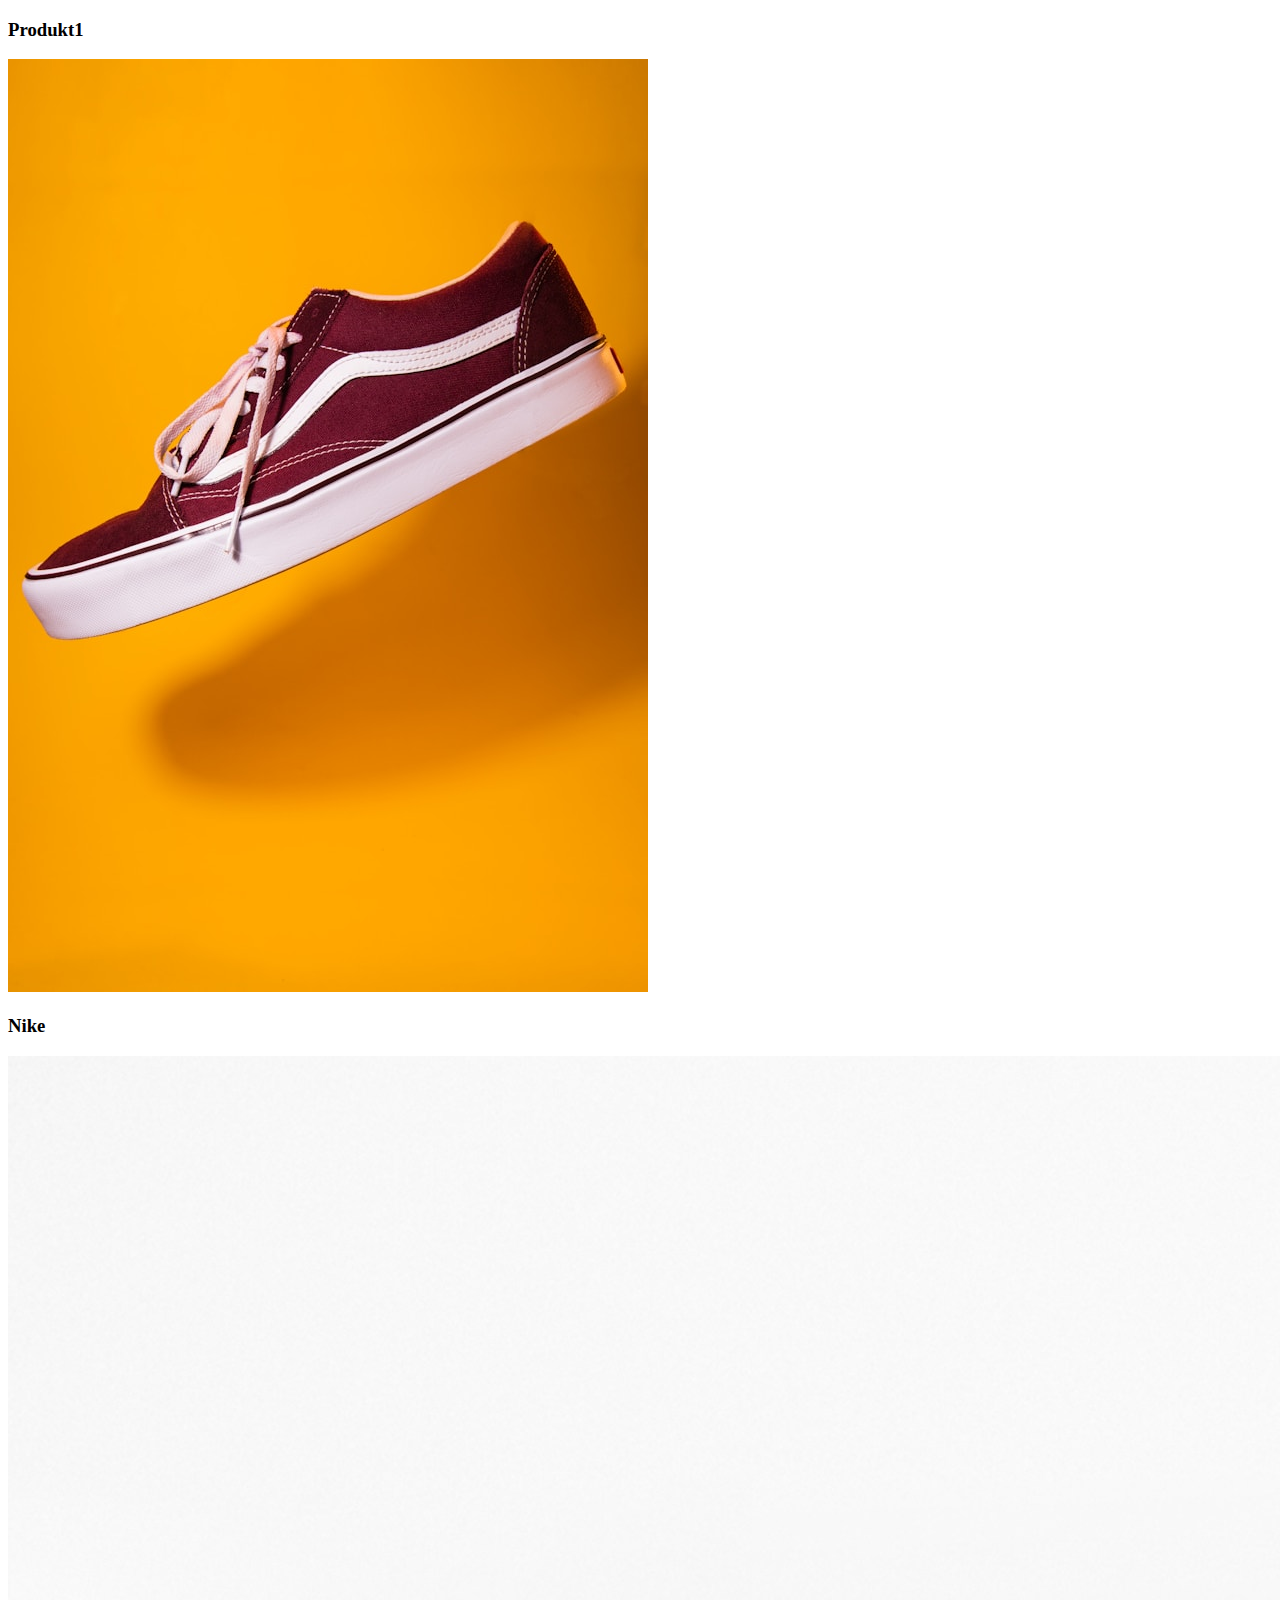
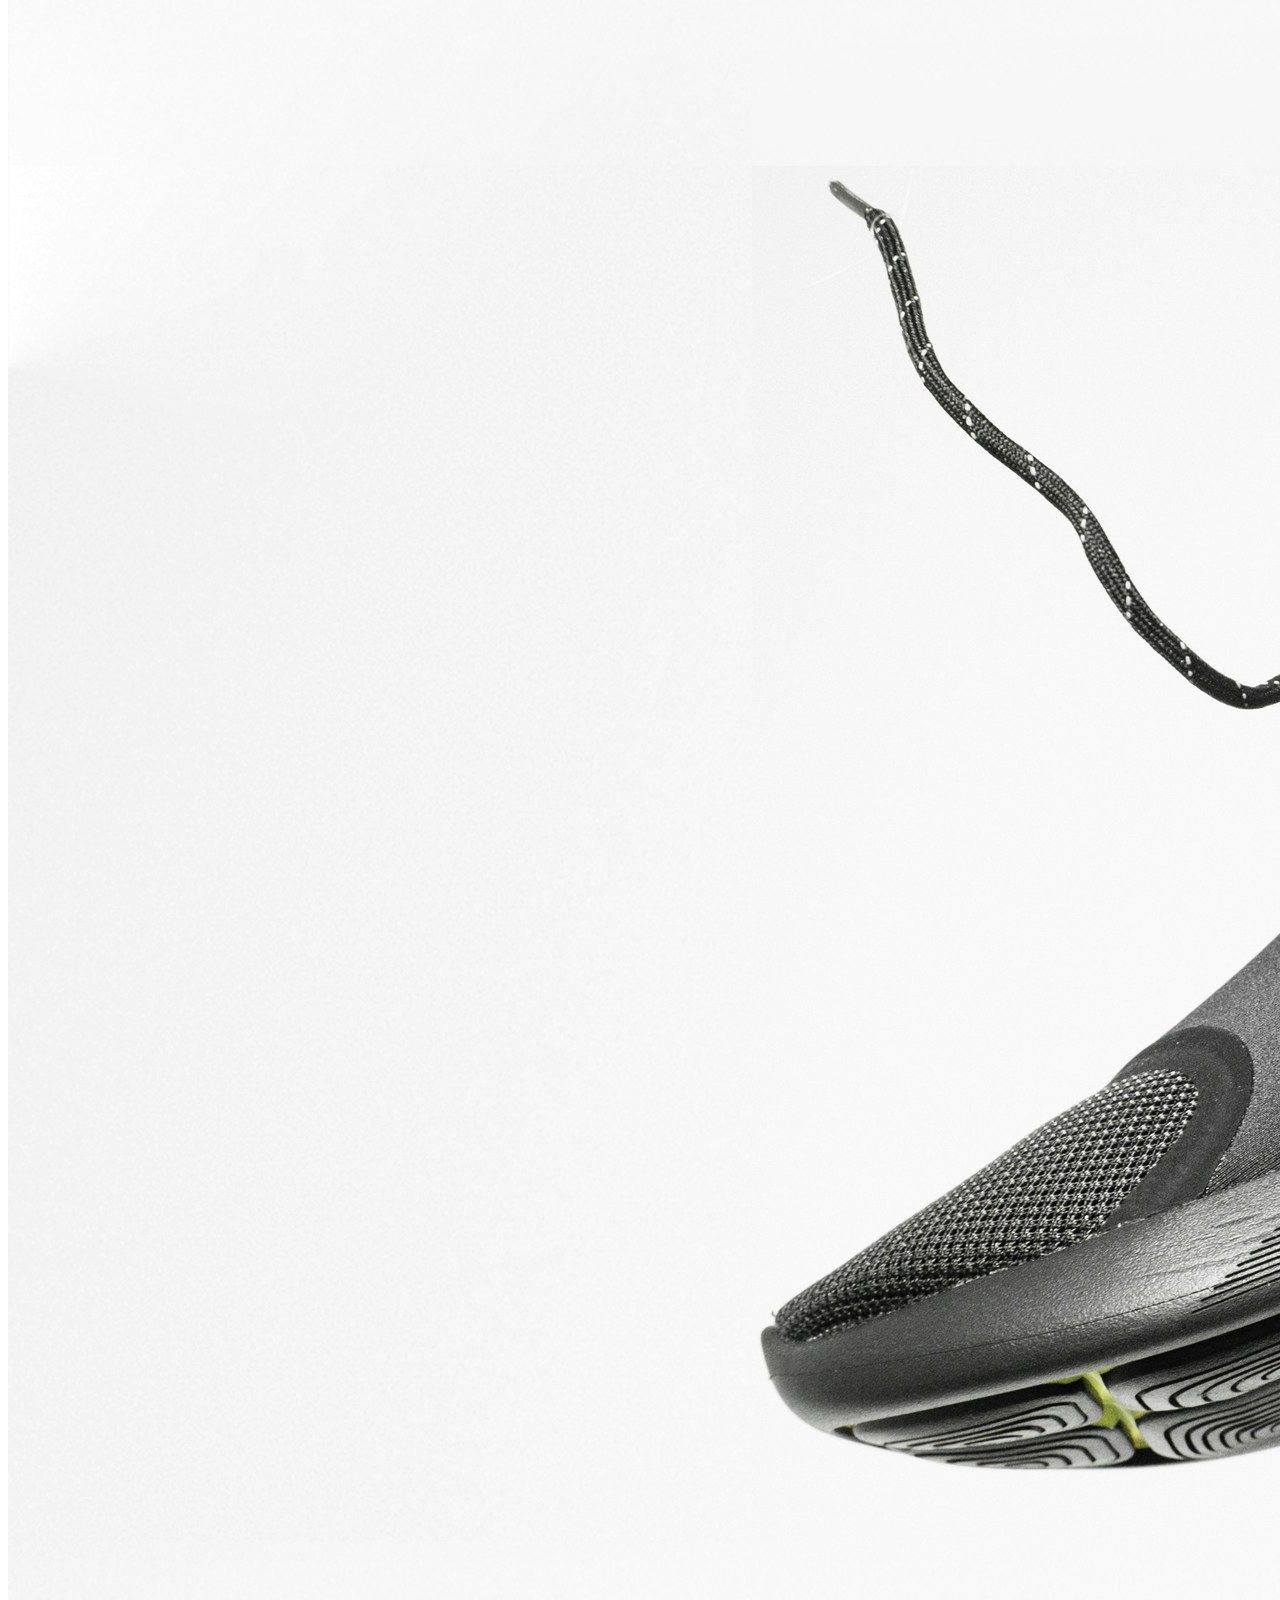
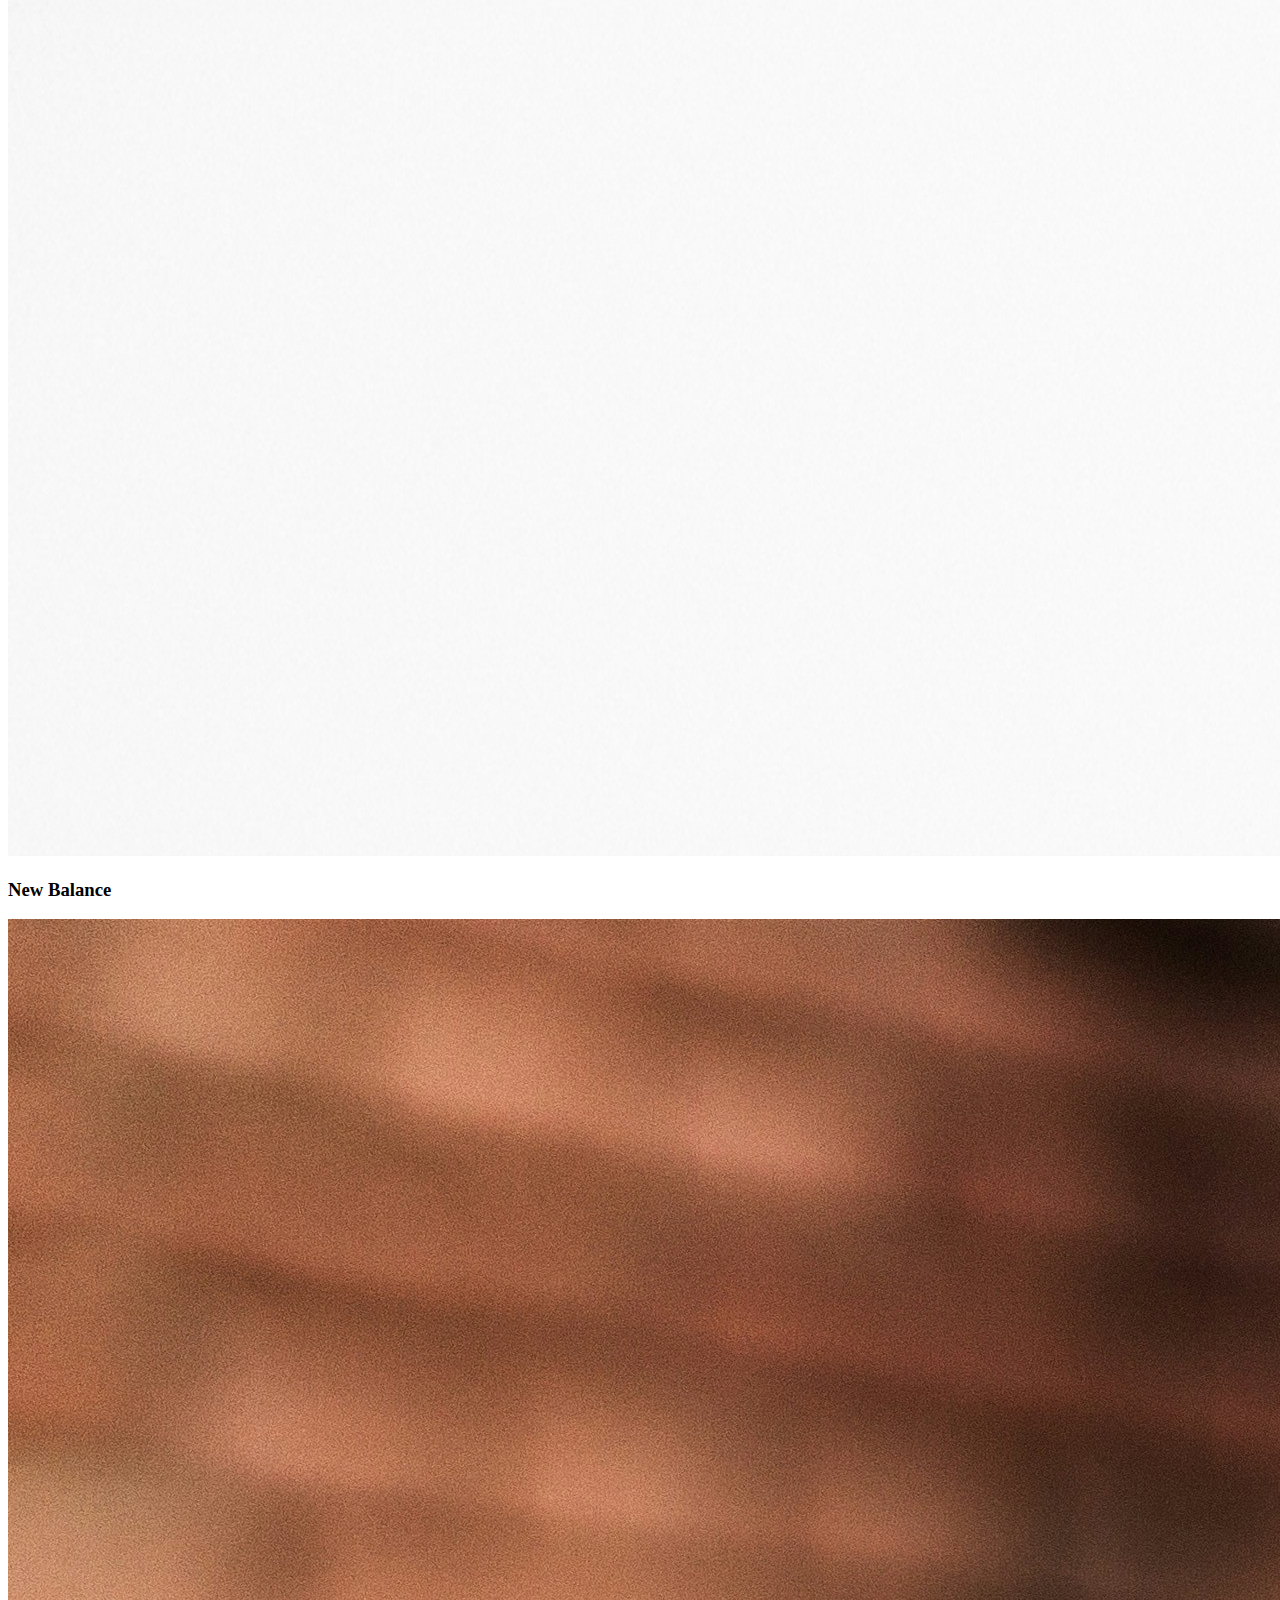
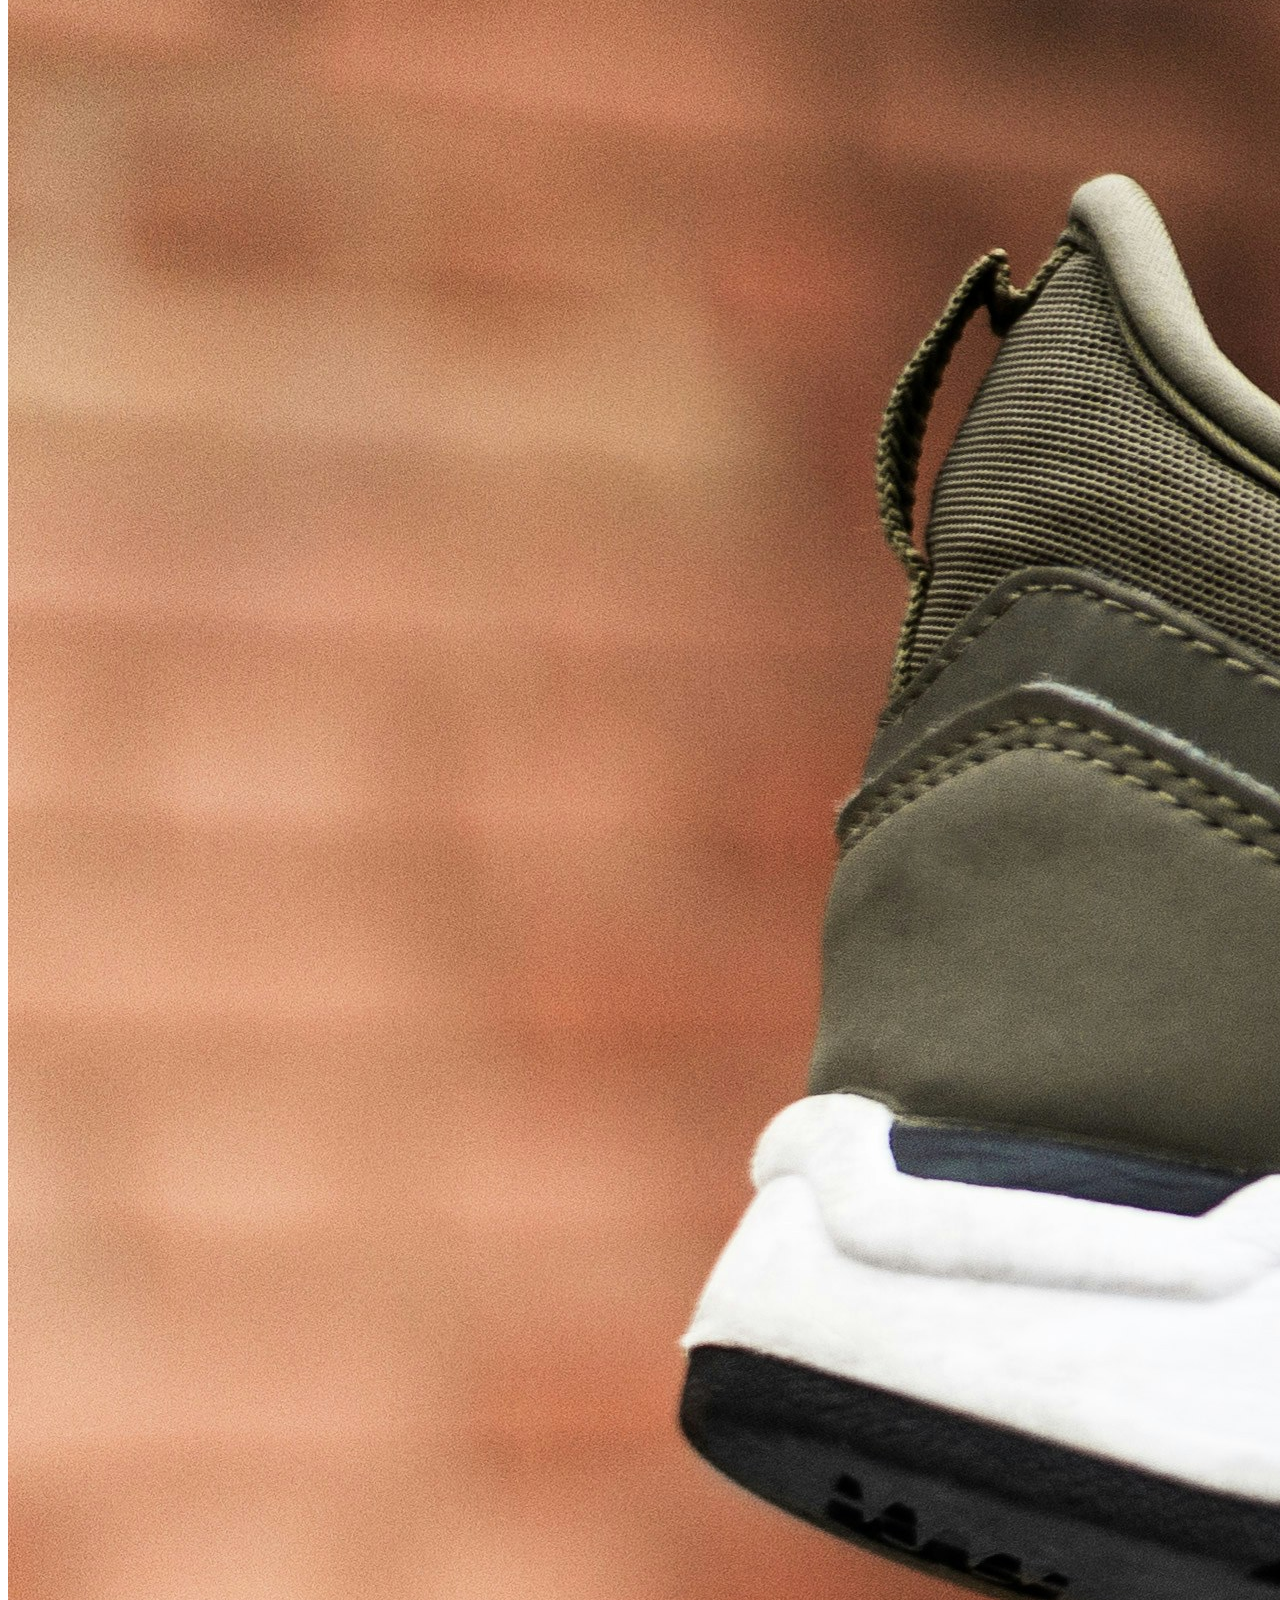
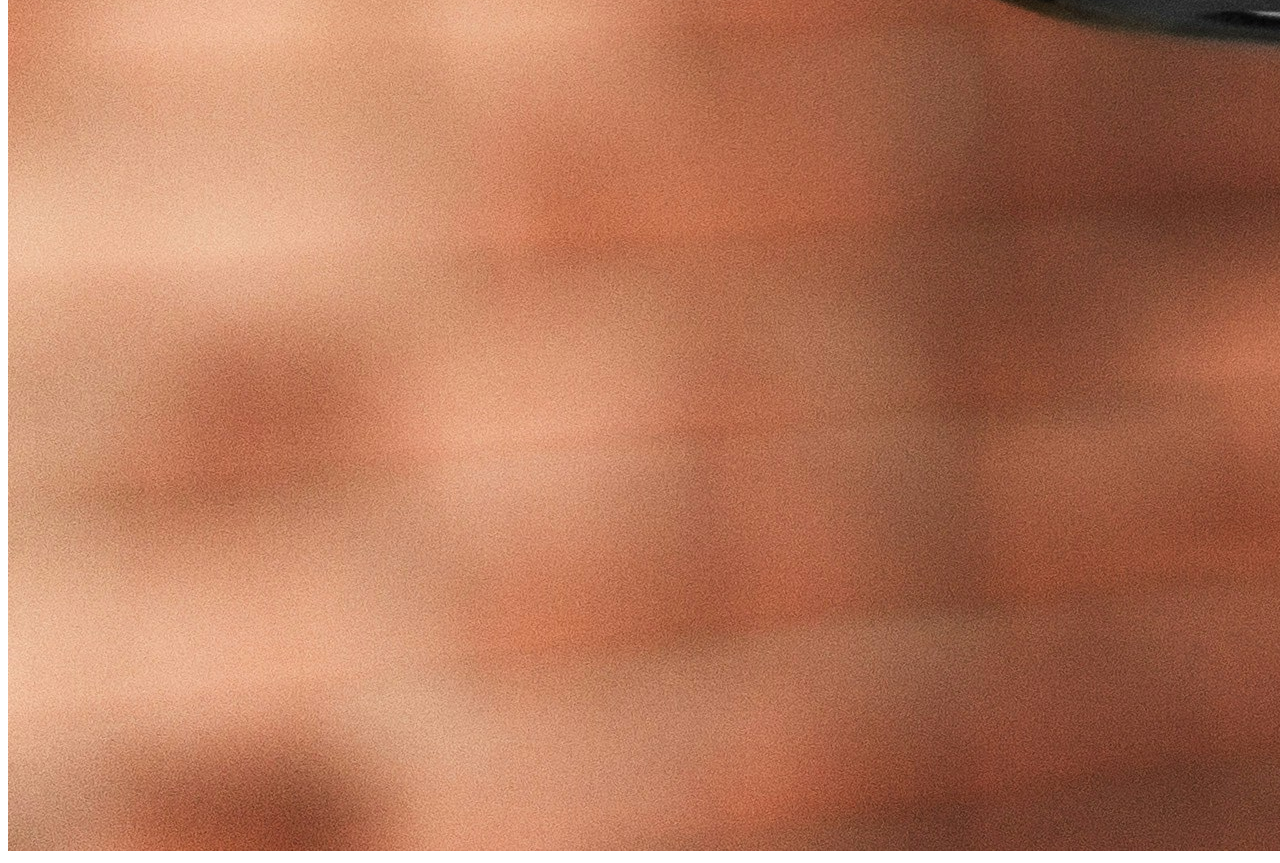
==== index.html @ 0ad84987 "Created project" ====
<!DOCTYPE html>
<html lang="en">
<head>
    <meta charset="UTF-8">
    <meta name="viewport" content="width=device-width, initial-scale=1.0">
    <title>Template</title>
   <link rel="stylesheet" href="css/style.css">
</head>
<body>
    <header>
        <nav>

        </nav>
    </header>

    <main>
        <section aria-details="product carusel">
            <div class="product-container">
            <h3>Produkt1</h3>
            <img src="images/paul-gaudriault-a-QH9MAAVNI-unsplash.jpg" alt="generic sneaker on yellow background"> <!-- Photo by <a href="https://unsplash.com/@pl_gt?utm_content=creditCopyText&utm_medium=referral&utm_source=unsplash">Paul Gaudriault</a> on <a href="https://unsplash.com/photos/unpaired-maroon-plimsoll-on-top-of-yellow-textile-a-QH9MAAVNI?utm_content=creditCopyText&utm_medium=referral&utm_source=unsplash">Unsplash</a>
            -->
            </div>

            <div class="product-container">
                <h3>Nike</h3>
            <img src="images/imani-bahati-LxVxPA1LOVM-unsplash.jpg" alt="Nike shoe suspended in air">   <!-- Photo by <a href="https://unsplash.com/@imani_bht?utm_content=creditCopyText&utm_medium=referral&utm_source=unsplash">Imani Bahati</a> on <a href="https://unsplash.com/photos/unpaired-gray-nike-running-shoe-LxVxPA1LOVM?utm_content=creditCopyText&utm_medium=referral&utm_source=unsplash">Unsplash</a>
            -->
        </div>
        <div>
            <h3>New Balance</h3>
            <img src="images/felipepelaquim-6zO5VKogoZE-unsplash.jpg" alt="new Balance">
            <!-- Photo by <a href="https://unsplash.com/@felipepelaquim?utm_content=creditCopyText&utm_medium=referral&utm_source=unsplash">@felipepelaquim</a> on <a href="https://unsplash.com/photos/black-and-white-new-balance-low-top-sneaker-6zO5VKogoZE?utm_content=creditCopyText&utm_medium=referral&utm_source=unsplash">Unsplash</a>
            -->
        </div>
          
        </section>
    </main>
</body>
</html>
---- css/style.css ----
.product-container{

}

.button{

}

.button--buy{

}

.button--more{
    
}
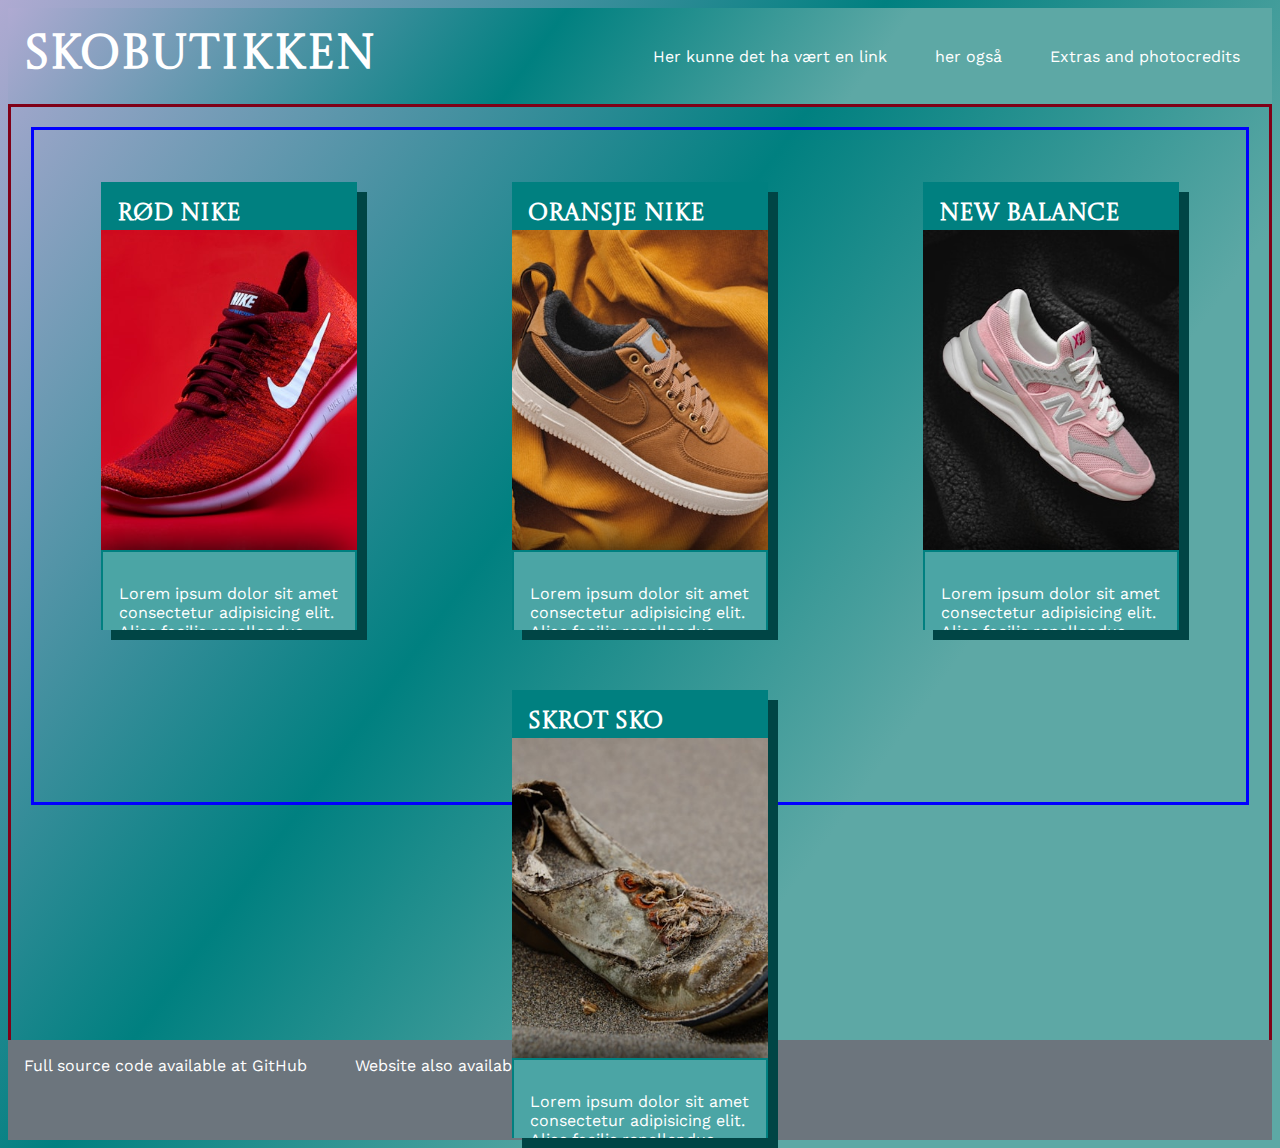
==== commit 76e45307: "Første utkast av produktboks med litt ekstra" ====
--- a/index.html
+++ b/index.html
@@ -1,39 +1,164 @@
 <!DOCTYPE html>
 <html lang="en">
-<head>
-    <meta charset="UTF-8">
-    <meta name="viewport" content="width=device-width, initial-scale=1.0">
+  <head>
+    <meta charset="UTF-8" />
+    <meta name="viewport" content="width=device-width, initial-scale=1.0" />
     <title>Template</title>
-   <link rel="stylesheet" href="css/style.css">
-</head>
-<body>
+    <link rel="stylesheet" href="css/style.css" />
+
+    <link rel="preconnect" href="https://fonts.googleapis.com">
+    <link rel="preconnect" href="https://fonts.gstatic.com" crossorigin>
+    <link href="https://fonts.googleapis.com/css2?family=Honk&display=swap" rel="stylesheet">
+
+    <link rel="preconnect" href="https://fonts.googleapis.com">
+    <link rel="preconnect" href="https://fonts.gstatic.com" crossorigin>
+    <link href="https://fonts.googleapis.com/css2?family=Archivo+Black&family=Castoro+Titling&family=New+Amsterdam&display=swap" rel="stylesheet">
+
+    <link rel="preconnect" href="https://fonts.googleapis.com">
+    <link rel="preconnect" href="https://fonts.gstatic.com" crossorigin>
+    <link href="https://fonts.googleapis.com/css2?family=Work+Sans:ital,wght@0,100..900;1,100..900&display=swap" rel="stylesheet">
+
+  </head>
+  <body>
     <header>
-        <nav>
-
-        </nav>
+        <h1><a href="index.html">Skobutikken</a></h1>
+     <nav>
+        <ul id="nav-list">
+          <li><a href="">Her kunne det ha vært en link</a></li>
+          <li><a href="">her også</a> </li>
+          <li><a href="html/extra.html">Extras and photocredits</a></li>
+        </ul>
+        
+      </nav>
     </header>
 
+
+
+    
     <main>
-        <section aria-details="product carusel">
-            <div class="product-container">
-            <h3>Produkt1</h3>
-            <img src="images/paul-gaudriault-a-QH9MAAVNI-unsplash.jpg" alt="generic sneaker on yellow background"> <!-- Photo by <a href="https://unsplash.com/@pl_gt?utm_content=creditCopyText&utm_medium=referral&utm_source=unsplash">Paul Gaudriault</a> on <a href="https://unsplash.com/photos/unpaired-maroon-plimsoll-on-top-of-yellow-textile-a-QH9MAAVNI?utm_content=creditCopyText&utm_medium=referral&utm_source=unsplash">Unsplash</a>
-            -->
+        
+      <section class="product-container" aria-details="product grid">
+        <div class="product">
+            <div class="product-title-bg">
+                <h3>Rød Nike</h3>
             </div>
+          <div class="img-container">
+            <img
+              src="images\domino-studio-164_6wVEHfI-unsplash.jpg"
+              alt="generic sneaker on yellow background"
+            />
+        
+          </div>
 
-            <div class="product-container">
-                <h3>Nike</h3>
-            <img src="images/imani-bahati-LxVxPA1LOVM-unsplash.jpg" alt="Nike shoe suspended in air">   <!-- Photo by <a href="https://unsplash.com/@imani_bht?utm_content=creditCopyText&utm_medium=referral&utm_source=unsplash">Imani Bahati</a> on <a href="https://unsplash.com/photos/unpaired-gray-nike-running-shoe-LxVxPA1LOVM?utm_content=creditCopyText&utm_medium=referral&utm_source=unsplash">Unsplash</a>
-            -->
+          <article>
+            <p>
+              Lorem ipsum dolor sit amet consectetur adipisicing elit. Alias
+              facilis repellendus officia aperiam esse nesciunt, libero aliquam
+              blanditiis reiciendis neque sed numquam, dolore eveniet explicabo,
+              sequi dicta totam modi corrupti.
+            </p>
+            <button class="button button--buy"> <a href="html/basket.html">Purchase</a> </button>
+            <button class="button button--action"> <a href="html/more.html">More</a></button>
+          </article>
         </div>
-        <div>
-            <h3>New Balance</h3>
-            <img src="images/felipepelaquim-6zO5VKogoZE-unsplash.jpg" alt="new Balance">
-            <!-- Photo by <a href="https://unsplash.com/@felipepelaquim?utm_content=creditCopyText&utm_medium=referral&utm_source=unsplash">@felipepelaquim</a> on <a href="https://unsplash.com/photos/black-and-white-new-balance-low-top-sneaker-6zO5VKogoZE?utm_content=creditCopyText&utm_medium=referral&utm_source=unsplash">Unsplash</a>
-            -->
+
+        <div class="product">
+
+            <div class="product-title-bg">
+          <h3>Oransje Nike</h3>
         </div>
+          <div class="img-container">
+            <img
+              src="images\maksim-larin-NOpsC3nWTzY-unsplash.jpg"
+              alt="Nike shoe suspended in air"
+            />
+           <!-- 
           
-        </section>
+             -->
+          </div>
+          <article>
+            <p>
+              Lorem ipsum dolor sit amet consectetur adipisicing elit. Alias
+              facilis repellendus officia aperiam esse nesciunt, libero aliquam
+              blanditiis reiciendis neque sed numquam, dolore eveniet explicabo,
+              sequi dicta totam modi corrupti.
+            </p>
+            <button class="button button--buy"> <a href="html/basket.html">Purchase</a> </button>
+            <button class="button button--action"> <a href="html/more.html">More</a></button>
+          </article>
+        </div>
+
+        <div class="product">
+            <div class="product-title-bg">
+
+          <h3>New Balance</h3>
+        </div>
+          <div class="img-container">
+            <img
+              src="images\maksim-larin-ezdrvzA1hZw-unsplash.jpg"
+              alt="new Balance"
+            />
+            <!-- 
+           
+               -->
+          </div>
+          <article>
+            <p>
+              Lorem ipsum dolor sit amet consectetur adipisicing elit. Alias
+              facilis repellendus officia aperiam esse nesciunt, libero aliquam
+              blanditiis reiciendis neque sed numquam, dolore eveniet explicabo,
+              sequi dicta totam modi corrupti.
+            </p>
+            <button class="button button--buy"> <a href="html/basket.html">Purchase</a> </button>
+            <button class="button button--action"> <a href="html/more.html">More</a></button>
+          </article>
+        </div>
+
+        <div class="product">
+            <div class="product-title-bg">
+
+          <h3>Skrot sko</h3>
+        </div>
+          <div class="img-container">
+            <img
+              src="images\christian-rosswag-P_6UKCsYLNs-unsplash.jpg"
+              alt="shoe in the sand "
+            />
+            <!-- 
+           
+               -->
+          </div>
+          <article>
+            <p>
+              Lorem ipsum dolor sit amet consectetur adipisicing elit. Alias
+              facilis repellendus officia aperiam esse nesciunt, libero aliquam
+              blanditiis reiciendis neque sed numquam, dolore eveniet explicabo,
+              sequi dicta totam modi corrupti.
+            </p>
+            <button class="button button--buy"> <a href="html/basket.html">Purchase</a> </button>
+            <button class="button button--action"> <a href="html/more.html">More</a></button>
+          </article>
+        </div>
+      </section>
+
+
+      <div id="footerspace"></div>
+
     </main>
-</body>
-</html>+
+    
+    <footer>
+
+
+      <ul>
+        <li>
+            Full source code available at
+            <a href="https://github.com/mubb3/produktboks">GitHub</a>
+        </li>
+        <li>
+            Website also available online at <a href="">github.io.pages</a>
+        </li>
+    </ul>
+    </footer>
+  </body>
+</html>
--- a/css/style.css
+++ b/css/style.css
@@ -1,15 +1,532 @@
+body{
+
+  
+    /* display: flex;
+    flex-direction: column; */
+   /*  min-height: 100vh; */
+    background: rgb(93,168,165);
+    background: linear-gradient(306deg, rgba(93,168,165,1) 32%, rgba(0,128,128,1) 58%, rgba(175,170,210,1) 100%);
+
+}
+main{
+/*    position: relative;
+   bottom: 0; */
+   padding: 20px;
+   /*  height: 100vh; */
+    /* flex-grow: 1; */
+ /*    border: red 3px solid; */
+ min-height: 110vh;
+ margin-bottom: -100px;
+
+}
+
+header{
+
+    background: rgb(93,168,165);
+    background: linear-gradient(306deg, rgba(93,168,165,1) 32%, rgba(0,128,128,1) 58%, rgba(175,170,210,1) 100%);
+
+color: aliceblue;
+display: flex;
+justify-content: space-between;
+align-items: center;
+padding: 1rem;
+position: relative;
+
+}
+
+
+h1{
+    font-family: Castoro Titling;
+    font-size: 3rem;
+    margin: 0;
+    transition: 0.4s;
+}
+
+h1:hover{
+    font-size: 3.2rem;
+    transition: 0.2s;
+}
+
+ul {
+    list-style-type: none;
+    padding: 0; 
+    margin: 0; 
+    display: flex; 
+    gap: 1rem; 
+}
+
+li{
+  margin: 1rem;
+  font-size: 1rem;
+  font-family: work sans, sans-serif;
+  transition: 0.4s;
+}
+
+
+
 .product-container{
-
-}
+    display: flex;
+    flex-direction: row ;
+    flex-wrap: wrap;
+    flex: 1;
+    justify-content: space-around;
+    gap: 20px;
+    transition: 0.5s;
+    height: 40rem;
+/*     background-color: #c3ffe3;
+    border-radius: 15px; */
+   
+    padding-bottom: 2rem;
+
+    border: blue  3px solid;
+    margin-bottom: 40px;
+    
+    
+}
+
+.product{
+    
+    position: relative;
+    top: 2rem;
+    background-color: #fafcfc;
+    /* border: 2px green solid; */
+    width: 16rem;
+    height: 70%;
+    
+    margin: 20px;
+
+    overflow: hidden;
+
+    box-shadow: 10px 10px rgb( 0, 69, 69);  
+    transition: 0.5s;  
+}
+
+
+
+.product-title-bg{
+    background-color: #008080;
+    z-index: 3;
+
+    width: 100%;
+    height: 3rem;
+
+
+}
+
+
+h3{
+    position: relative;
+    top: 1rem;
+    font-family: Castoro Titling;
+    font-size: 1.5rem;
+    padding-left: 1rem;
+    display: inline;
+    z-index: 1;
+    color: white;
+
+    
+}
+
+a:link {
+    color: white;
+    text-decoration: none;
+    }
+a:visited {
+    color: white;
+    text-decoration: none;
+}
+
+a:active {
+    text-decoration: underline;
+}
+li:hover {
+text-decoration: underline;
+font-size: 1.5rem;
+transition: 0.2s;
+}
+          
 
 .button{
 
-}
+ margin-left: 1rem;
+ margin-bottom: 1rem;
+/*  border: 2px solid black ; */
+ border-radius: 0.3rem;
+ user-select: none;
+
+ position: relative;
+ /* bottom: 2rem; */
+ padding: 10px;
+ margin-top: 10px;
+ transform: translateY(-50%);
+ font-size: medium;
+
+ cursor: pointer;
+
+}
+
+.img-container{
+    position: relative;
+    top: 0%;
+
+    width: 100%;
+    height: 20rem;
+   /*  border: red 2px solid; */
+    
+    overflow: hidden;
+    transition: 0.5s;
+}
+
+/* .img-container > div {
+    aspect-ratio: 3 / 2;
+  } */
+  
+
+img{
+
+    height: 100%;
+   transform: translateX(-20%);
+    transition: 0.5s;
+}
+
+
+
+article{
+  
+   padding: 1rem;
+    font-family: sans-serif;
+    box-shadow: -10px -1px 40px #000000;
+
+    bottom: 0rem;
+    border: rgb(0, 128, 128) 2px solid;
+    background-color: rgba(0, 128, 128, 0.70);
+    color: white;
+    transition: 0.5s;  
+
+    z-index: 1;
+    position: relative;
+    
+}
+
+/* .txt-wrap{
+    border: red 2px solid;
+    background-color: rgba(0, 128, 128, 0.34);
+    transition: 0.5s;  
+} */
+
+p{
+
+    font-family: work sans;
+
+}
+
+
+
+
+
+button{
+    font-family: work sans;
+}
+
+/* Buttons */
 
 .button--buy{
-
-}
-
-.button--more{
-    
-}+    background-color: #28a745;
+    color: white;
+    border: 2px solid #218838;
+    
+}
+
+.button--buy:hover{
+    background-color: #218838;
+    border: 2px solid #1e7e34;
+    }
+.button--buy:active{
+    background-color: #1e7e34;
+    border: 2px solid #155724;
+}
+
+
+.button--action{
+    background-color: #6c757d;
+    color:white;
+    border: 2px solid #5a6268;
+   
+}
+
+.button--action:hover{
+    background-color:#5a6268;
+    border: 2px solid #545b62;
+}
+.button--action:active{
+    background-color: #545b62;
+    border: 2px solid #343a40;
+}
+/* 
+.product:hover button p{
+    visibility: visible;
+    transition: 0.5s;
+} */
+
+
+
+#footerspace{
+    height: 100px;
+}
+   
+footer {
+    
+    width: 100%;
+    background-color: #6c757d;
+    color: white;
+
+    text-align: center;
+    flex-shrink: 0; 
+   
+   height: 100px;
+   
+}
+
+
+
+
+
+/* For different screen sizes */
+
+/* Desktop */
+@media only screen and (min-width: 479px) {
+    
+    .product:hover{
+        transform: scale(1.05); 
+        box-shadow: 5px 10px 10px #004545;    
+        overflow: hidden;
+       
+        
+    }
+
+
+    .product:hover article{
+
+        position: relative;
+        height: 62%;
+        width: 100%;
+        transform: translate(0,-50%);
+        background-color: #008080e6;
+      
+        transition: 0.2s;
+        margin: 0rem;
+       
+        
+    }
+    
+
+    .product:hover .img-container{
+        top: -20%;
+        transition: 0.2s;
+    }
+    
+    .product:hover img{
+        
+        transition:  0.2s;
+        height: 120%;
+        
+    
+    }
+}
+  
+    /* Responsivt design stuff */
+
+@media screen and (min-width: 801px) {
+
+    main{
+       
+        padding: 20px;
+        height: 100vh;
+     
+        border: rgb(128, 0, 23) 3px solid;
+     }
+
+}
+
+
+@media screen and (max-width: 800px) {
+
+    main{
+       
+        padding: 20px;
+        height: 110vh;
+     
+        border: green 3px solid;
+     }
+
+     nav{
+        position: absolute;
+        top: 60%;
+        border: red 2px solid;
+     }
+     header{
+        position: relative;
+        top: 0;
+        width: 100vw;
+        z-index: 4;
+        height: 5rem;
+
+
+     }
+     h1{
+        font-size: 2rem;
+        text-align: center;
+        
+     }
+
+}
+
+
+@media only screen and (max-width: 690px) {
+
+    main{
+       
+        padding: 20px;
+         height: 200vh;
+        margin-bottom: 20px;
+         border: yellow 3px solid;
+     }
+
+     footer{
+        position: static;
+        bottom: 0;
+     }
+.product{
+    width: 20rem;
+}
+
+}
+
+
+/* Mobile */
+@media screen and (max-width: 480px) {
+
+
+    
+/* 
+    header {
+        flex-direction: column; 
+        align-items: flex-start; 
+    }
+
+    ul {
+        width: 100%; 
+        padding-top: 1rem; 
+        display: block; 
+    }
+
+    li {
+        margin-bottom: 0.5rem; 
+    }
+} */
+
+main{
+    height: auto;
+    border: red solid 2px;
+}
+
+    .product-container {
+        display: flex;
+        flex-direction: column;
+     /*    border: 2px black solid; */
+        justify-content: space-around;
+        height: auto;
+
+
+    }
+
+    .product {
+        position: relative;
+        background-color: #fafcfc;
+        /* border: 2px black solid; */
+        width: 90%;
+        margin: 1rem auto; 
+        height: auto;
+        border-radius: 15px;
+       /*  padding: 1rem; */
+        overflow: hidden;
+        box-shadow: 0 4px 8px rgba(0, 0, 0, 0.1); 
+        transition: none; /* Ingen overganger */
+        transform: none; /* Ingen skalering */
+
+        
+    }
+
+    .product-title-bg{
+        
+        position: absolute;
+        
+        background-color: #008080;
+        z-index: 3;
+        
+        width: 100%;
+        height: 3rem;
+    }
+
+    .img-container {
+        display: flex; 
+        justify-content: center; 
+        align-items: center; 
+        width: 100%; 
+        height: auto; 
+        /* border: red 2px solid; */
+        overflow: hidden;
+        transition: 0.5s;
+    }
+
+    img {
+        max-width: 100%; 
+        height: auto; 
+        margin: auto;
+        display: block; 
+        
+    }
+
+/* Deactivate all transitions etc. */
+
+    .product:hover {
+        transform: none;
+        box-shadow: 0 4px 8px rgba(0, 0, 0, 0.1); 
+        transition: none; 
+    }
+
+    .product img {
+        width: 100%; 
+        transition: none; 
+        transform: none; 
+    }
+
+    .button {
+        visibility: visible; 
+        position: relative;
+        margin: 0.5rem 0; 
+        transition: none; 
+        transform: none; 
+        animation: none; 
+    }
+
+    .product:hover img {
+        visibility: visible; 
+        transition: none; 
+        transform: none; 
+    }
+
+   
+    * {
+        transition: none !important; 
+        animation: none !important; 
+    }
+}
+
+    /* Skrote? */
+/* @media screen and (max-width: 400px) {
+    #nav-list{
+    visibility: hidden;
+    }
+}
+ */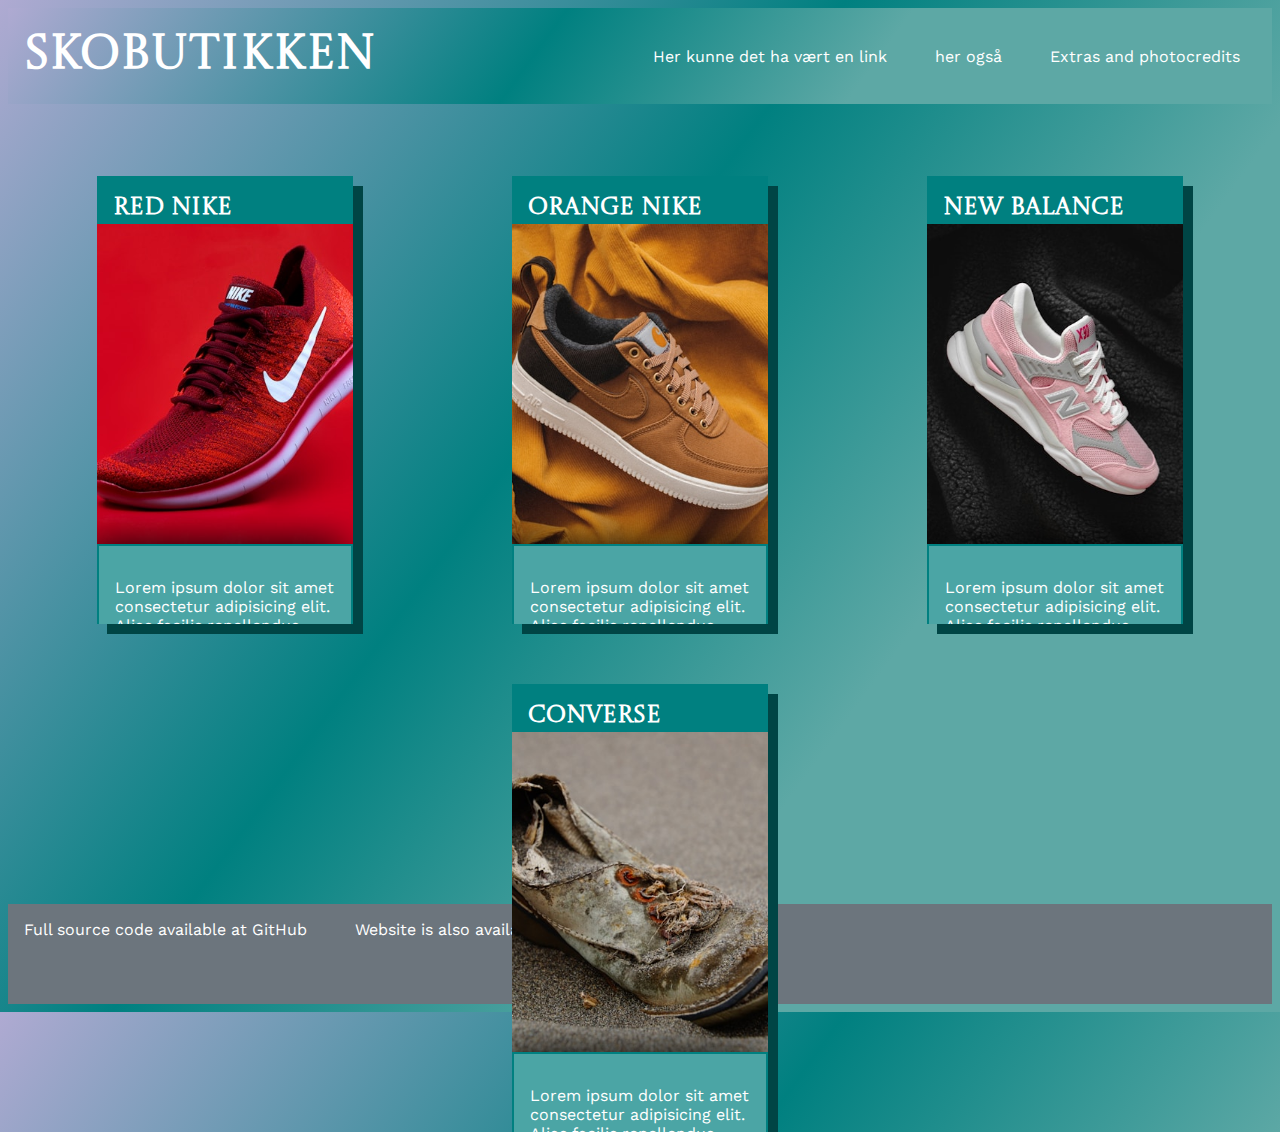
==== commit 4f0a6347: "general fixes" ====
--- a/index.html
+++ b/index.html
@@ -40,12 +40,12 @@
       <section class="product-container" aria-details="product grid">
         <div class="product">
             <div class="product-title-bg">
-                <h3>Rød Nike</h3>
+                <h3>Red Nike</h3>
             </div>
           <div class="img-container">
             <img
               src="images\domino-studio-164_6wVEHfI-unsplash.jpg"
-              alt="generic sneaker on yellow background"
+              alt="Red Nike Sneaker"
             />
         
           </div>
@@ -65,16 +65,14 @@
         <div class="product">
 
             <div class="product-title-bg">
-          <h3>Oransje Nike</h3>
+          <h3>Orange Nike</h3>
         </div>
           <div class="img-container">
             <img
               src="images\maksim-larin-NOpsC3nWTzY-unsplash.jpg"
-              alt="Nike shoe suspended in air"
+              alt="Orange nike shoe"
             />
-           <!-- 
-          
-             -->
+           
           </div>
           <article>
             <p>
@@ -98,9 +96,7 @@
               src="images\maksim-larin-ezdrvzA1hZw-unsplash.jpg"
               alt="new Balance"
             />
-            <!-- 
-           
-               -->
+       
           </div>
           <article>
             <p>
@@ -117,16 +113,14 @@
         <div class="product">
             <div class="product-title-bg">
 
-          <h3>Skrot sko</h3>
+          <h3>Converse</h3>
         </div>
           <div class="img-container">
             <img
               src="images\christian-rosswag-P_6UKCsYLNs-unsplash.jpg"
               alt="shoe in the sand "
             />
-            <!-- 
-           
-               -->
+   
           </div>
           <article>
             <p>
@@ -150,13 +144,13 @@
     <footer>
 
 
-      <ul>
+      <ul class="footerlist">
         <li>
             Full source code available at
             <a href="https://github.com/mubb3/produktboks">GitHub</a>
         </li>
         <li>
-            Website also available online at <a href="">github.io.pages</a>
+            Website is also available online at <a href="https://mubb3.github.io/produktboks/">GitHub-pages</a>
         </li>
     </ul>
     </footer>
--- a/css/style.css
+++ b/css/style.css
@@ -1,21 +1,23 @@
 body{
 
-  
     /* display: flex;
     flex-direction: column; */
-   /*  min-height: 100vh; */
+    /*  min-height: 100vh; */
     background: rgb(93,168,165);
     background: linear-gradient(306deg, rgba(93,168,165,1) 32%, rgba(0,128,128,1) 58%, rgba(175,170,210,1) 100%);
-
+    overflow: auto;
+    
 }
 main{
+    min-height: 100vh; 
+/*     border: red solid 2px; */
 /*    position: relative;
    bottom: 0; */
-   padding: 20px;
+  /*  padding: 20px; */
    /*  height: 100vh; */
     /* flex-grow: 1; */
  /*    border: red 3px solid; */
- min-height: 110vh;
+ 
  margin-bottom: -100px;
 
 }
@@ -78,7 +80,7 @@
    
     padding-bottom: 2rem;
 
-    border: blue  3px solid;
+ /*    border: blue  3px solid; */
     margin-bottom: 40px;
     
     
@@ -123,6 +125,7 @@
     display: inline;
     z-index: 1;
     color: white;
+    user-select: none;
 
     
 }
@@ -143,6 +146,7 @@
 text-decoration: underline;
 font-size: 1.5rem;
 transition: 0.2s;
+cursor: pointer;
 }
           
 
@@ -270,9 +274,9 @@
 
 
 
-#footerspace{
+/* #footerspace{
     height: 100px;
-}
+} */
    
 footer {
     
@@ -284,9 +288,14 @@
     flex-shrink: 0; 
    
    height: 100px;
+/* position: relative;
+z-index: 2090; */ 
    
 }
 
+.footerlist{
+    margin-top: auto;
+}
 
 
 
@@ -333,36 +342,51 @@
     
     }
 }
+
   
     /* Responsivt design stuff */
 
-@media screen and (min-width: 801px) {
-
+/*     @media screen and (max-height: 800px){
+
+        body{
+            height: 1000px;
+        }
     main{
        
         padding: 20px;
-        height: 100vh;
+        height: 1500px;
      
-        border: rgb(128, 0, 23) 3px solid;
-     }
-
-}
-
+      /*   border: rgb(128, 0, 23) 3px solid; */
+ /*     }
+    }
+
+    footer{
+        position: absolute;
+        bottom: 0;
+    } */ 
+
+@media screen and (min-width: 801px) {
+    main {
+        padding: 20px;
+        min-height: 100vh; /* Bruk min-height for å sikre at det fyller skjermhøyden, men tillater vekst */
+        box-sizing: border-box; /* Inkluderer padding i høydeberegningen */
+    }
+}
 
 @media screen and (max-width: 800px) {
 
     main{
        
         padding: 20px;
-        height: 110vh;
+        height: 35rem;
      
-        border: green 3px solid;
+       /*  border: green 3px solid; */
      }
 
      nav{
         position: absolute;
         top: 60%;
-        border: red 2px solid;
+        /* border: red 2px solid; */
      }
      header{
         position: relative;
@@ -389,13 +413,14 @@
         padding: 20px;
          height: 200vh;
         margin-bottom: 20px;
-         border: yellow 3px solid;
+       /*   border: yellow 3px solid; */
      }
-
+/* 
      footer{
         position: static;
         bottom: 0;
-     }
+        
+     } */
 .product{
     width: 20rem;
 }
@@ -404,7 +429,7 @@
 
 
 /* Mobile */
-@media screen and (max-width: 480px) {
+@media screen and (max-width: 480px) { /* Known bug, if at exactly 480, might cause issues with features desktop and desgin for mobile merging, and vice versa*/
 
 
     
@@ -427,7 +452,7 @@
 
 main{
     height: auto;
-    border: red solid 2px;
+   /*  border: red solid 2px; */
 }
 
     .product-container {
@@ -450,7 +475,7 @@
         border-radius: 15px;
        /*  padding: 1rem; */
         overflow: hidden;
-        box-shadow: 0 4px 8px rgba(0, 0, 0, 0.1); 
+        /* box-shadow: 0 4px 8px rgba(0, 0, 0, 0.1);  */
         transition: none; /* Ingen overganger */
         transform: none; /* Ingen skalering */
 
@@ -491,7 +516,567 @@
 
     .product:hover {
         transform: none;
-        box-shadow: 0 4px 8px rgba(0, 0, 0, 0.1); 
+        body{
+
+            /* display: flex;
+            flex-direction: column; */
+            /*  min-height: 100vh; */
+            background: rgb(93,168,165);
+            background: linear-gradient(306deg, rgba(93,168,165,1) 32%, rgba(0,128,128,1) 58%, rgba(175,170,210,1) 100%);
+            overflow: auto;
+            
+        }
+        main{
+            min-height: 100vh; 
+        /*     border: red solid 2px; */
+        /*    position: relative;
+           bottom: 0; */
+          /*  padding: 20px; */
+           /*  height: 100vh; */
+            /* flex-grow: 1; */
+         /*    border: red 3px solid; */
+         
+         margin-bottom: -100px;
+        
+        }
+        
+        header{
+        
+            background: rgb(93,168,165);
+            background: linear-gradient(306deg, rgba(93,168,165,1) 32%, rgba(0,128,128,1) 58%, rgba(175,170,210,1) 100%);
+        
+        color: aliceblue;
+        display: flex;
+        justify-content: space-between;
+        align-items: center;
+        padding: 1rem;
+        position: relative;
+        
+        }
+        
+        
+        h1{
+            font-family: Castoro Titling;
+            font-size: 3rem;
+            margin: 0;
+            transition: 0.4s;
+        }
+        
+        h1:hover{
+            font-size: 3.2rem;
+            transition: 0.2s;
+        }
+        
+        ul {
+            list-style-type: none;
+            padding: 0; 
+            margin: 0; 
+            display: flex; 
+            gap: 1rem; 
+        }
+        
+        li{
+          margin: 1rem;
+          font-size: 1rem;
+          font-family: work sans, sans-serif;
+          transition: 0.4s;
+        }
+        
+        
+        
+        .product-container{
+            display: flex;
+            flex-direction: row ;
+            flex-wrap: wrap;
+            flex: 1;
+            justify-content: space-around;
+            gap: 20px;
+            transition: 0.5s;
+            height: 40rem;
+        /*     background-color: #c3ffe3;
+            border-radius: 15px; */
+           
+            padding-bottom: 2rem;
+        
+         /*    border: blue  3px solid; */
+            margin-bottom: 40px;
+            
+            
+        }
+        
+        .product{
+            
+            position: relative;
+            top: 2rem;
+            background-color: #fafcfc;
+            /* border: 2px green solid; */
+            width: 16rem;
+            height: 70%;
+            
+            margin: 20px;
+        
+            overflow: hidden;
+        
+            box-shadow: 10px 10px rgb( 0, 69, 69);  
+            transition: 0.5s;  
+        }
+        
+        
+        
+        .product-title-bg{
+            background-color: #008080;
+            z-index: 3;
+        
+            width: 100%;
+            height: 3rem;
+        
+        
+        }
+        
+        
+        h3{
+            position: relative;
+            top: 1rem;
+            font-family: Castoro Titling;
+            font-size: 1.5rem;
+            padding-left: 1rem;
+            display: inline;
+            z-index: 1;
+            color: white;
+            user-select: none;
+        
+            
+        }
+        
+        a:link {
+            color: white;
+            text-decoration: none;
+            }
+        a:visited {
+            color: white;
+            text-decoration: none;
+        }
+        
+        a:active {
+            text-decoration: underline;
+        }
+        li:hover {
+        text-decoration: underline;
+        font-size: 1.5rem;
+        transition: 0.2s;
+        cursor: pointer;
+        }
+                  
+        
+        .button{
+        
+         margin-left: 1rem;
+         margin-bottom: 1rem;
+        /*  border: 2px solid black ; */
+         border-radius: 0.3rem;
+         user-select: none;
+        
+         position: relative;
+         /* bottom: 2rem; */
+         padding: 10px;
+         margin-top: 10px;
+         transform: translateY(-50%);
+         font-size: medium;
+        
+         cursor: pointer;
+        
+        }
+        
+        .img-container{
+            position: relative;
+            top: 0%;
+        
+            width: 100%;
+            height: 20rem;
+           /*  border: red 2px solid; */
+            
+            overflow: hidden;
+            transition: 0.5s;
+        }
+        
+        /* .img-container > div {
+            aspect-ratio: 3 / 2;
+          } */
+          
+        
+        img{
+        
+            height: 100%;
+           transform: translateX(-20%);
+            transition: 0.5s;
+        }
+        
+        
+        
+        article{
+          
+           padding: 1rem;
+            font-family: sans-serif;
+            box-shadow: -10px -1px 40px #000000;
+        
+            bottom: 0rem;
+            border: rgb(0, 128, 128) 2px solid;
+            background-color: rgba(0, 128, 128, 0.70);
+            color: white;
+            transition: 0.5s;  
+        
+            z-index: 1;
+            position: relative;
+            
+        }
+        
+        /* .txt-wrap{
+            border: red 2px solid;
+            background-color: rgba(0, 128, 128, 0.34);
+            transition: 0.5s;  
+        } */
+        
+        p{
+        
+            font-family: work sans;
+        
+        }
+        
+        
+        
+        
+        
+        button{
+            font-family: work sans;
+        }
+        
+        /* Buttons */
+        
+        .button--buy{
+            background-color: #28a745;
+            color: white;
+            border: 2px solid #218838;
+            
+        }
+        
+        .button--buy:hover{
+            background-color: #218838;
+            border: 2px solid #1e7e34;
+            }
+        .button--buy:active{
+            background-color: #1e7e34;
+            border: 2px solid #155724;
+        }
+        
+        
+        .button--action{
+            background-color: #6c757d;
+            color:white;
+            border: 2px solid #5a6268;
+           
+        }
+        
+        .button--action:hover{
+            background-color:#5a6268;
+            border: 2px solid #545b62;
+        }
+        .button--action:active{
+            background-color: #545b62;
+            border: 2px solid #343a40;
+        }
+        /* 
+        .product:hover button p{
+            visibility: visible;
+            transition: 0.5s;
+        } */
+        
+        
+        
+        /* #footerspace{
+            height: 100px;
+        } */
+           
+        footer {
+            
+            width: 100%;
+            background-color: #6c757d;
+            color: white;
+        
+            text-align: center;
+            flex-shrink: 0; 
+           
+           height: 100px;
+        /* position: relative;
+        z-index: 2090; */ 
+           
+        }
+        
+        .footerlist{
+            margin-top: auto;
+        }
+        
+        
+        
+        
+        /* For different screen sizes */
+        
+        /* Desktop */
+        @media only screen and (min-width: 479px) {
+            
+            .product:hover{
+                transform: scale(1.05); 
+                box-shadow: 5px 10px 10px #004545;    
+                overflow: hidden;
+               
+                
+            }
+        
+        
+            .product:hover article{
+        
+                position: relative;
+                height: 62%;
+                width: 100%;
+                transform: translate(0,-50%);
+                background-color: #008080e6;
+              
+                transition: 0.2s;
+                margin: 0rem;
+               
+                
+            }
+            
+        
+            .product:hover .img-container{
+                top: -20%;
+                transition: 0.2s;
+            }
+            
+            .product:hover img{
+                
+                transition:  0.2s;
+                height: 120%;
+                
+            
+            }
+        }
+        
+          
+            /* Responsivt design stuff */
+        
+        /*     @media screen and (max-height: 800px){
+        
+                body{
+                    height: 1000px;
+                }
+            main{
+               
+                padding: 20px;
+                height: 1500px;
+             
+              /*   border: rgb(128, 0, 23) 3px solid; */
+         /*     }
+            }
+        
+            footer{
+                position: absolute;
+                bottom: 0;
+            } */
+        
+        @media screen and (min-width: 801px) {
+            main {
+                padding: 20px;
+                min-height: 100vh; /* Bruk min-height for å sikre at det fyller skjermhøyden, men tillater vekst */
+                box-sizing: border-box; /* Inkluderer padding i høydeberegningen */
+            }
+        }
+        
+        @media screen and (max-width: 800px) {
+        
+            main{
+               
+                padding: 20px;
+                height: 35rem;
+             
+               /*  border: green 3px solid; */
+             }
+        
+             nav{
+                position: absolute;
+                top: 60%;
+                /* border: red 2px solid; */
+             }
+             header{
+                position: relative;
+                top: 0;
+                width: 100vw;
+                z-index: 4;
+                height: 5rem;
+        
+        
+             }
+             h1{
+                font-size: 2rem;
+                text-align: center;
+                
+             }
+        
+        }
+        
+        
+        @media only screen and (max-width: 690px) {
+        
+            main{
+               
+                padding: 20px;
+                 height: 200vh;
+                margin-bottom: 20px;
+               /*   border: yellow 3px solid; */
+             }
+        /* 
+             footer{
+                position: static;
+                bottom: 0;
+                
+             } */
+        .product{
+            width: 20rem;
+        }
+        
+        }
+        
+        
+        /* Mobile */
+        @media screen and (max-width: 480px) { /* Known bug, if at exactly 480, might cause issues with features desktop and desgin for mobile merging, and vice versa*/
+        
+        
+            
+        /* 
+            header {
+                flex-direction: column; 
+                align-items: flex-start; 
+            }
+        
+            ul {
+                width: 100%; 
+                padding-top: 1rem; 
+                display: block; 
+            }
+        
+            li {
+                margin-bottom: 0.5rem; 
+            }
+        } */
+        
+        main{
+            height: auto;
+           /*  border: red solid 2px; */
+        }
+        
+            .product-container {
+                display: flex;
+                flex-direction: column;
+             /*    border: 2px black solid; */
+                justify-content: space-around;
+                height: auto;
+        
+        
+            }
+        
+            .product {
+                position: relative;
+                background-color: #fafcfc;
+                /* border: 2px black solid; */
+                width: 90%;
+                margin: 1rem auto; 
+                height: auto;
+                border-radius: 15px;
+               /*  padding: 1rem; */
+                overflow: hidden;
+                box-shadow: 0 4px 8px rgba(0, 0, 0, 0.1); 
+                transition: none; /* Ingen overganger */
+                transform: none; /* Ingen skalering */
+        
+                
+            }
+        
+            .product-title-bg{
+                
+                position: absolute;
+                
+                background-color: #008080;
+                z-index: 3;
+                
+                width: 100%;
+                height: 3rem;
+            }
+        
+            .img-container {
+                display: flex; 
+                justify-content: center; 
+                align-items: center; 
+                width: 100%; 
+                height: auto; 
+                /* border: red 2px solid; */
+                overflow: hidden;
+                transition: 0.5s;
+            }
+        
+            img {
+                max-width: 100%; 
+                height: auto; 
+                margin: auto;
+                display: block; 
+                
+            }
+        
+        /* Deactivate all transitions etc. */
+        
+            .product:hover {
+                transform: none;
+                box-shadow: 0 4px 8px rgba(0, 0, 0, 0.1); 
+                transition: none; 
+               
+            }
+        
+            .product img {
+                width: 100%; 
+                transition: none; 
+                transform: none; 
+            }
+        
+            .button {
+                visibility: visible; 
+                position: relative;
+                margin: 0.5rem 0; 
+                transition: none; 
+                transform: none; 
+                animation: none; 
+            }
+        
+            .product:hover img {
+                visibility: visible; 
+                transition: none; 
+                transform: none; 
+            }
+        
+           
+            * {
+                transition: none !important; 
+                animation: none !important; 
+            }
+        }
+        
+            /* Skrote? */
+        /* @media screen and (max-width: 400px) {
+            #nav-list{
+            visibility: hidden;
+            }
+        }
+         */
+        
+        
+         
         transition: none; 
     }
 
@@ -529,4 +1114,7 @@
     visibility: hidden;
     }
 }
- */+ */
+
+
+ 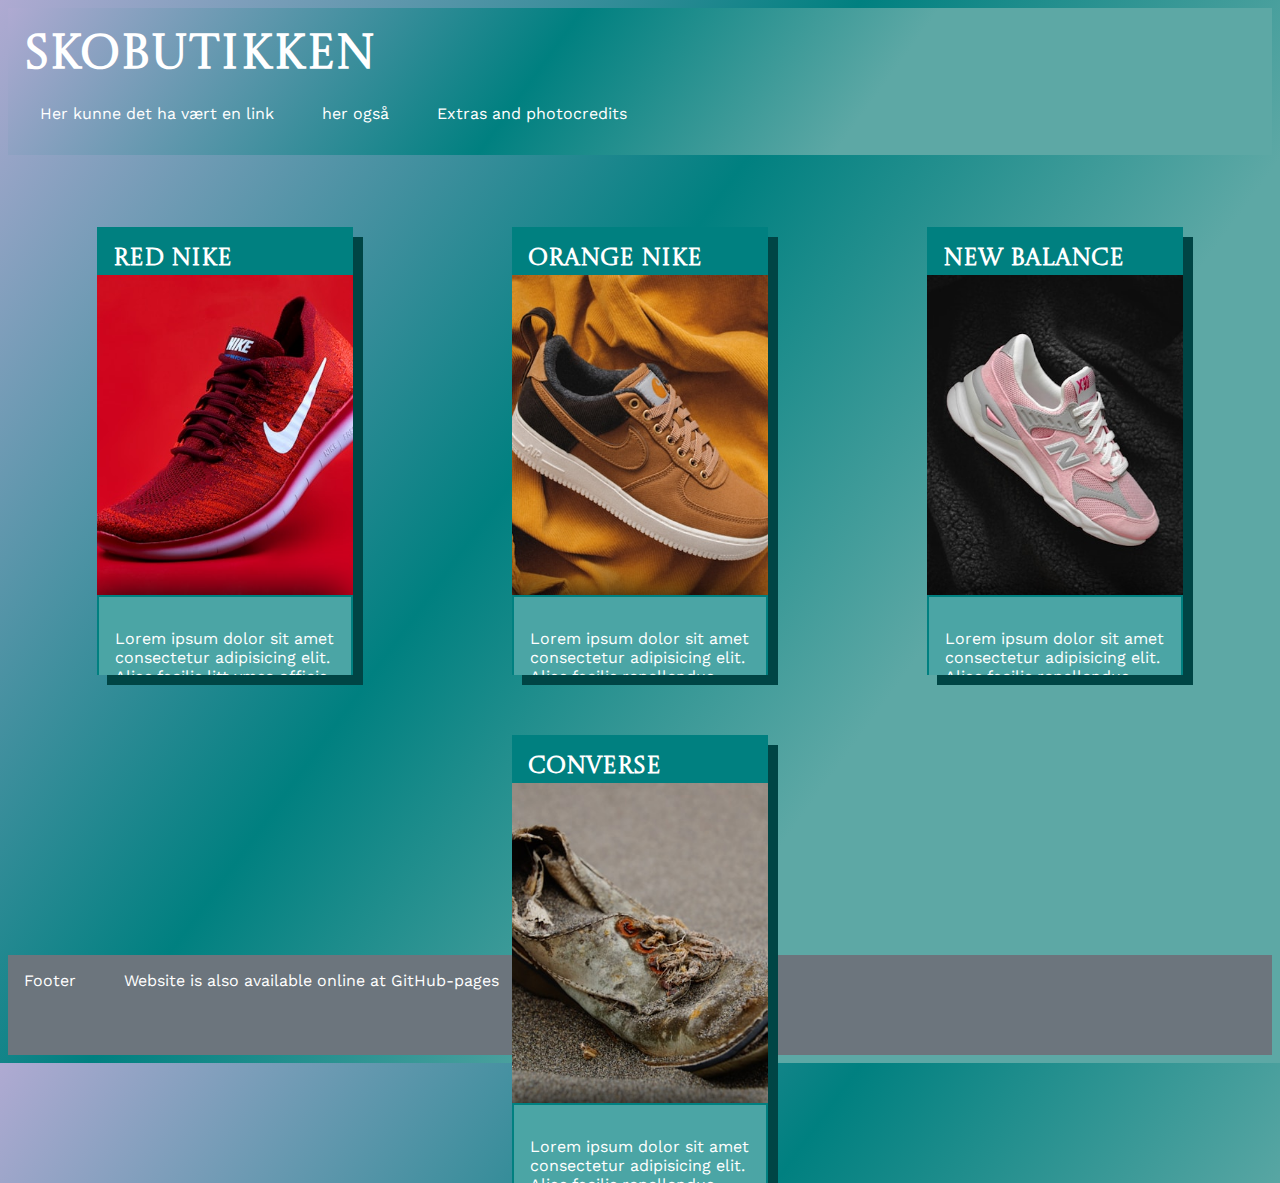
==== commit 4dd4c6da: "comsetic fixes" ====
--- a/index.html
+++ b/index.html
@@ -21,8 +21,8 @@
   </head>
   <body>
     <header>
-        <h1><a href="index.html">Skobutikken</a></h1>
-     <nav>
+      <nav>
+       <h1><a href="index.html">Skobutikken</a></h1>
         <ul id="nav-list">
           <li><a href="">Her kunne det ha vært en link</a></li>
           <li><a href="">her også</a> </li>
@@ -53,9 +53,9 @@
           <article>
             <p>
               Lorem ipsum dolor sit amet consectetur adipisicing elit. Alias
-              facilis repellendus officia aperiam esse nesciunt, libero aliquam
+              facilis litt ymse officia aperiam esse nesciunt, libero aliquam
               blanditiis reiciendis neque sed numquam, dolore eveniet explicabo,
-              sequi dicta totam modi corrupti.
+              sequi dicta greier modi corrupti.
             </p>
             <button class="button button--buy"> <a href="html/basket.html">Purchase</a> </button>
             <button class="button button--action"> <a href="html/more.html">More</a></button>
@@ -146,8 +146,7 @@
 
       <ul class="footerlist">
         <li>
-            Full source code available at
-            <a href="https://github.com/mubb3/produktboks">GitHub</a>
+            Footer
         </li>
         <li>
             Website is also available online at <a href="https://mubb3.github.io/produktboks/">GitHub-pages</a>
--- a/css/style.css
+++ b/css/style.css
@@ -1,215 +1,198 @@
-body{
-
-    /* display: flex;
+body {
+  /* display: flex;
     flex-direction: column; */
-    /*  min-height: 100vh; */
-    background: rgb(93,168,165);
-    background: linear-gradient(306deg, rgba(93,168,165,1) 32%, rgba(0,128,128,1) 58%, rgba(175,170,210,1) 100%);
-    overflow: auto;
-    
-}
-main{
-    min-height: 100vh; 
-/*     border: red solid 2px; */
-/*    position: relative;
+  /*  min-height: 100vh; */
+  background: rgb(93, 168, 165);
+  background: linear-gradient(
+    306deg,
+    rgba(93, 168, 165, 1) 32%,
+    rgba(0, 128, 128, 1) 58%,
+    rgba(175, 170, 210, 1) 100%
+  );
+  overflow: auto;
+}
+main {
+  min-height: 100vh;
+  /*     border: red solid 2px; */
+  /*    position: relative;
    bottom: 0; */
   /*  padding: 20px; */
-   /*  height: 100vh; */
-    /* flex-grow: 1; */
- /*    border: red 3px solid; */
- 
- margin-bottom: -100px;
-
-}
-
-header{
-
-    background: rgb(93,168,165);
-    background: linear-gradient(306deg, rgba(93,168,165,1) 32%, rgba(0,128,128,1) 58%, rgba(175,170,210,1) 100%);
-
-color: aliceblue;
-display: flex;
-justify-content: space-between;
-align-items: center;
-padding: 1rem;
-position: relative;
-
-}
-
-
-h1{
-    font-family: Castoro Titling;
-    font-size: 3rem;
-    margin: 0;
-    transition: 0.4s;
-}
-
-h1:hover{
-    font-size: 3.2rem;
-    transition: 0.2s;
+  /*  height: 100vh; */
+  /* flex-grow: 1; */
+  /*    border: red 3px solid; */
+
+  margin-bottom: -100px;
+}
+
+header {
+  background: rgb(93, 168, 165);
+  background: linear-gradient(
+    306deg,
+    rgba(93, 168, 165, 1) 32%,
+    rgba(0, 128, 128, 1) 58%,
+    rgba(175, 170, 210, 1) 100%
+  );
+
+  color: aliceblue;
+  display: flex;
+  justify-content: space-between;
+  align-items: center;
+  padding: 1rem;
+  position: relative;
+}
+
+h1 {
+  font-family: Castoro Titling;
+  font-size: 3rem;
+  margin: 0;
+  transition: 0.4s;
+}
+
+h1:hover {
+ /*  font-size: 3.2rem; */
+  transition: 0.2s;
 }
 
 ul {
-    list-style-type: none;
-    padding: 0; 
-    margin: 0; 
-    display: flex; 
-    gap: 1rem; 
-}
-
-li{
+  list-style-type: none;
+  padding: 0;
+  margin: 0;
+  display: flex;
+  gap: 1rem;
+}
+
+li {
   margin: 1rem;
   font-size: 1rem;
   font-family: work sans, sans-serif;
   transition: 0.4s;
 }
 
-
-
-.product-container{
-    display: flex;
-    flex-direction: row ;
-    flex-wrap: wrap;
-    flex: 1;
-    justify-content: space-around;
-    gap: 20px;
-    transition: 0.5s;
-    height: 40rem;
-/*     background-color: #c3ffe3;
+.product-container {
+  display: flex;
+  flex-direction: row;
+  flex-wrap: wrap;
+  flex: 1;
+  justify-content: space-around;
+  gap: 20px;
+  transition: 0.5s;
+  height: 40rem;
+  /*     background-color: #c3ffe3;
     border-radius: 15px; */
-   
-    padding-bottom: 2rem;
-
- /*    border: blue  3px solid; */
-    margin-bottom: 40px;
-    
-    
-}
-
-.product{
-    
-    position: relative;
-    top: 2rem;
-    background-color: #fafcfc;
-    /* border: 2px green solid; */
-    width: 16rem;
-    height: 70%;
-    
-    margin: 20px;
-
-    overflow: hidden;
-
-    box-shadow: 10px 10px rgb( 0, 69, 69);  
-    transition: 0.5s;  
-}
-
-
-
-.product-title-bg{
-    background-color: #008080;
-    z-index: 3;
-
-    width: 100%;
-    height: 3rem;
-
-
-}
-
-
-h3{
-    position: relative;
-    top: 1rem;
-    font-family: Castoro Titling;
-    font-size: 1.5rem;
-    padding-left: 1rem;
-    display: inline;
-    z-index: 1;
-    color: white;
-    user-select: none;
-
-    
+
+  padding-bottom: 2rem;
+
+  /*    border: blue  3px solid; */
+  margin-bottom: 40px;
+}
+
+.product {
+  position: relative;
+  top: 2rem;
+  background-color: #fafcfc;
+  /* border: 2px green solid; */
+  width: 16rem;
+  height: 70%;
+
+  margin: 20px;
+
+  overflow: hidden;
+
+  box-shadow: 10px 10px rgb(0, 69, 69);
+  transition: 0.5s;
+}
+
+.product-title-bg {
+  background-color: #008080;
+  z-index: 3;
+
+  width: 100%;
+  height: 3rem;
+}
+
+h3 {
+  position: relative;
+  top: 1rem;
+  font-family: Castoro Titling;
+  font-size: 1.5rem;
+  padding-left: 1rem;
+  display: inline;
+  z-index: 1;
+  color: white;
+  user-select: none;
 }
 
 a:link {
-    color: white;
-    text-decoration: none;
-    }
+  color: white;
+  text-decoration: none;
+}
 a:visited {
-    color: white;
-    text-decoration: none;
+  color: white;
+  text-decoration: none;
 }
 
 a:active {
-    text-decoration: underline;
+  text-decoration: underline;
 }
 li:hover {
-text-decoration: underline;
-font-size: 1.5rem;
-transition: 0.2s;
-cursor: pointer;
-}
-          
-
-.button{
-
- margin-left: 1rem;
- margin-bottom: 1rem;
-/*  border: 2px solid black ; */
- border-radius: 0.3rem;
- user-select: none;
-
- position: relative;
- /* bottom: 2rem; */
- padding: 10px;
- margin-top: 10px;
- transform: translateY(-50%);
- font-size: medium;
-
- cursor: pointer;
-
-}
-
-.img-container{
-    position: relative;
-    top: 0%;
-
-    width: 100%;
-    height: 20rem;
-   /*  border: red 2px solid; */
-    
-    overflow: hidden;
-    transition: 0.5s;
+  text-decoration: underline;
+  /* font-size: 1.5rem; */
+  transition: 0.2s;
+  cursor: pointer;
+}
+
+.button {
+  margin-left: 1rem;
+  margin-bottom: 1rem;
+  /*  border: 2px solid black ; */
+  border-radius: 0.3rem;
+  user-select: none;
+
+  position: relative;
+  /* bottom: 2rem; */
+  padding: 10px;
+  margin-top: 10px;
+  transform: translateY(-50%);
+  font-size: medium;
+
+  cursor: pointer;
+}
+
+.img-container {
+  position: relative;
+  top: 0%;
+
+  width: 100%;
+  height: 20rem;
+  /*  border: red 2px solid; */
+
+  overflow: hidden;
+  transition: 0.5s;
 }
 
 /* .img-container > div {
     aspect-ratio: 3 / 2;
   } */
-  
-
-img{
-
-    height: 100%;
-   transform: translateX(-20%);
-    transition: 0.5s;
-}
-
-
-
-article{
-  
-   padding: 1rem;
-    font-family: sans-serif;
-    box-shadow: -10px -1px 40px #000000;
-
-    bottom: 0rem;
-    border: rgb(0, 128, 128) 2px solid;
-    background-color: rgba(0, 128, 128, 0.70);
-    color: white;
-    transition: 0.5s;  
-
-    z-index: 1;
-    position: relative;
-    
+
+img {
+  height: 100%;
+  transform: translateX(-20%);
+  transition: 0.5s;
+}
+
+article {
+  padding: 1rem;
+  font-family: sans-serif;
+  box-shadow: -10px -1px 40px #000000;
+
+  bottom: 0rem;
+  border: rgb(0, 128, 128) 2px solid;
+  background-color: rgba(0, 128, 128, 0.7);
+  color: white;
+  transition: 0.5s;
+
+  z-index: 1;
+  position: relative;
 }
 
 /* .txt-wrap{
@@ -218,53 +201,44 @@
     transition: 0.5s;  
 } */
 
-p{
-
-    font-family: work sans;
-
-}
-
-
-
-
-
-button{
-    font-family: work sans;
+p {
+  font-family: work sans;
+}
+
+button {
+  font-family: work sans;
 }
 
 /* Buttons */
 
-.button--buy{
-    background-color: #28a745;
-    color: white;
-    border: 2px solid #218838;
-    
-}
-
-.button--buy:hover{
-    background-color: #218838;
-    border: 2px solid #1e7e34;
-    }
-.button--buy:active{
-    background-color: #1e7e34;
-    border: 2px solid #155724;
-}
-
-
-.button--action{
-    background-color: #6c757d;
-    color:white;
-    border: 2px solid #5a6268;
-   
-}
-
-.button--action:hover{
-    background-color:#5a6268;
-    border: 2px solid #545b62;
-}
-.button--action:active{
-    background-color: #545b62;
-    border: 2px solid #343a40;
+.button--buy {
+  background-color: #28a745;
+  color: white;
+  border: 2px solid #218838;
+}
+
+.button--buy:hover {
+  background-color: #218838;
+  border: 2px solid #1e7e34;
+}
+.button--buy:active {
+  background-color: #1e7e34;
+  border: 2px solid #155724;
+}
+
+.button--action {
+  background-color: #6c757d;
+  color: white;
+  border: 2px solid #5a6268;
+}
+
+.button--action:hover {
+  background-color: #5a6268;
+  border: 2px solid #545b62;
+}
+.button--action:active {
+  background-color: #545b62;
+  border: 2px solid #343a40;
 }
 /* 
 .product:hover button p{
@@ -272,79 +246,60 @@
     transition: 0.5s;
 } */
 
-
-
 /* #footerspace{
     height: 100px;
 } */
-   
+
 footer {
-    
-    width: 100%;
-    background-color: #6c757d;
-    color: white;
-
-    text-align: center;
-    flex-shrink: 0; 
-   
-   height: 100px;
-/* position: relative;
-z-index: 2090; */ 
-   
-}
-
-.footerlist{
-    margin-top: auto;
-}
-
-
-
+  width: 100%;
+  background-color: #6c757d;
+  color: white;
+
+  text-align: center;
+  flex-shrink: 0;
+
+  height: 100px;
+  /* position: relative;
+z-index: 2090; */
+}
+
+.footerlist {
+  margin-top: auto;
+}
 
 /* For different screen sizes */
 
 /* Desktop */
 @media only screen and (min-width: 479px) {
-    
-    .product:hover{
-        transform: scale(1.05); 
-        box-shadow: 5px 10px 10px #004545;    
-        overflow: hidden;
-       
-        
-    }
-
-
-    .product:hover article{
-
-        position: relative;
-        height: 62%;
-        width: 100%;
-        transform: translate(0,-50%);
-        background-color: #008080e6;
-      
-        transition: 0.2s;
-        margin: 0rem;
-       
-        
-    }
-    
-
-    .product:hover .img-container{
-        top: -20%;
-        transition: 0.2s;
-    }
-    
-    .product:hover img{
-        
-        transition:  0.2s;
-        height: 120%;
-        
-    
-    }
-}
-
-  
-    /* Responsivt design stuff */
+  .product:hover {
+    transform: scale(1.05);
+    box-shadow: 5px 10px 10px #004545;
+    overflow: hidden;
+  }
+
+  .product:hover article {
+    position: relative;
+    height: 62%;
+    width: 100%;
+    transform: translate(0, -50%);
+    background-color: #008080e6;
+
+    transition: 0.2s;
+    margin: 0rem;
+  }
+
+  .product:hover .img-container {
+    top: -20%;
+    transition: 0.2s;
+  }
+
+  .product:hover img {
+    transition: 0.2s;
+    height: 120%;
+  }
+}
+
+/* Responsivt design stuff */
 
 /*     @media screen and (max-height: 800px){
 
@@ -357,83 +312,62 @@
         height: 1500px;
      
       /*   border: rgb(128, 0, 23) 3px solid; */
- /*     }
+/*     }
     }
 
     footer{
         position: absolute;
         bottom: 0;
-    } */ 
+    } */
 
 @media screen and (min-width: 801px) {
-    main {
-        padding: 20px;
-        min-height: 100vh; /* Bruk min-height for å sikre at det fyller skjermhøyden, men tillater vekst */
-        box-sizing: border-box; /* Inkluderer padding i høydeberegningen */
-    }
+  main {
+    padding: 20px;
+    min-height: 100vh; /* Bruk min-height for å sikre at det fyller skjermhøyden, men tillater vekst */
+    box-sizing: border-box; /* Inkluderer padding i høydeberegningen */
+  }
 }
 
 @media screen and (max-width: 800px) {
-
-    main{
-       
-        padding: 20px;
-        height: 35rem;
-     
-       /*  border: green 3px solid; */
-     }
-
-     nav{
-        position: absolute;
-        top: 60%;
-        /* border: red 2px solid; */
-     }
-     header{
-        position: relative;
-        top: 0;
-        width: 100vw;
-        z-index: 4;
-        height: 5rem;
-
-
-     }
-     h1{
-        font-size: 2rem;
-        text-align: center;
-        
-     }
-
-}
-
+  main {
+    padding: 20px;
+    height: 35rem;
+
+    /*  border: green 3px solid; */
+  }
+
+
+  header {
+    position: relative;
+    top: 0;
+    width: 100vw;
+    z-index: 4;
+    height: 10rem;
+  }
+  h1 {
+    font-size: 2rem;
+    text-align: center;
+  }
+}
 
 @media only screen and (max-width: 690px) {
-
-    main{
-       
-        padding: 20px;
-         height: 200vh;
-        margin-bottom: 20px;
-       /*   border: yellow 3px solid; */
-     }
-/* 
-     footer{
-        position: static;
-        bottom: 0;
-        
-     } */
-.product{
+  main {
+    padding: 20px;
+    height: 200vh;
+    margin-bottom: 20px;
+    /*   border: yellow 3px solid; */
+  }
+
+  .product {
     width: 20rem;
-}
-
-}
-
+  }
+}
 
 /* Mobile */
-@media screen and (max-width: 480px) { /* Known bug, if at exactly 480, might cause issues with features desktop and desgin for mobile merging, and vice versa*/
-
-
-    
-/* 
+@media screen and (max-width: 480px) {
+  /* Known bug, if at exactly 480, might cause issues with features desktop and desgin for mobile merging, and vice versa*/
+
+  /* 
     header {
         flex-direction: column; 
         align-items: flex-start; 
@@ -450,421 +384,371 @@
     }
 } */
 
-main{
+  main {
     height: auto;
-   /*  border: red solid 2px; */
-}
+    /*  border: red solid 2px; */
+  }
+
+  .product-container {
+    display: flex;
+    flex-direction: column;
+    /*    border: 2px black solid; */
+    justify-content: space-around;
+    height: auto;
+  }
+
+  .product {
+    position: relative;
+    background-color: #fafcfc;
+    /* border: 2px black solid; */
+    width: 90%;
+    margin: 1rem auto;
+    height: auto;
+    border-radius: 15px;
+    /*  padding: 1rem; */
+    overflow: hidden;
+    /* box-shadow: 0 4px 8px rgba(0, 0, 0, 0.1);  */
+    /* Removes transitions */
+    transition: none;
+    transform: none;
+  }
+
+  .product-title-bg {
+    position: absolute;
+
+    background-color: #008080;
+    z-index: 3;
+
+    width: 100%;
+    height: 3rem;
+  }
+
+  .img-container {
+    display: flex;
+    justify-content: center;
+    align-items: center;
+    width: 100%;
+    height: auto;
+    /* border: red 2px solid; */
+    overflow: hidden;
+    transition: 0.5s;
+  }
+
+  img {
+    max-width: 100%;
+    height: auto;
+    margin: auto;
+    display: block;
+  }
+
+  /* Deactivate all transitions etc. */
+
+  .product:hover {
+    transform: none;
+    body {
+      /* display: flex;
+            flex-direction: column; */
+      /*  min-height: 100vh; */
+      background: rgb(93, 168, 165);
+      background: linear-gradient(
+        306deg,
+        rgba(93, 168, 165, 1) 32%,
+        rgba(0, 128, 128, 1) 58%,
+        rgba(175, 170, 210, 1) 100%
+      );
+      overflow: auto;
+    }
+    main {
+      min-height: 100vh;
+      /*     border: red solid 2px; */
+      /*    position: relative;
+           bottom: 0; */
+      /*  padding: 20px; */
+      /*  height: 100vh; */
+      /* flex-grow: 1; */
+      /*    border: red 3px solid; */
+
+      margin-bottom: -100px;
+    }
+
+    header {
+      background: rgb(93, 168, 165);
+      background: linear-gradient(
+        306deg,
+        rgba(93, 168, 165, 1) 32%,
+        rgba(0, 128, 128, 1) 58%,
+        rgba(175, 170, 210, 1) 100%
+      );
+
+      color: aliceblue;
+      display: flex;
+      justify-content: space-between;
+      align-items: center;
+      padding: 1rem;
+      position: relative;
+    }
+
+    h1 {
+      font-family: Castoro Titling;
+      font-size: 3rem;
+      margin: 0;
+      transition: 0.4s;
+    }
+
+    h1:hover {
+      font-size: 3.2rem;
+      transition: 0.2s;
+    }
+
+    ul {
+      list-style-type: none;
+      padding: 0;
+      margin: 0;
+      display: flex;
+      gap: 1rem;
+    }
+
+    li {
+      margin: 1rem;
+      font-size: 1rem;
+      font-family: work sans, sans-serif;
+      transition: 0.4s;
+    }
 
     .product-container {
-        display: flex;
-        flex-direction: column;
-     /*    border: 2px black solid; */
-        justify-content: space-around;
-        height: auto;
-
-
+      display: flex;
+      flex-direction: row;
+      flex-wrap: wrap;
+      flex: 1;
+      justify-content: space-around;
+      gap: 20px;
+      transition: 0.5s;
+      height: 40rem;
+      /*     background-color: #c3ffe3;
+            border-radius: 15px; */
+
+      padding-bottom: 2rem;
+
+      /*    border: blue  3px solid; */
+      margin-bottom: 40px;
     }
 
     .product {
-        position: relative;
-        background-color: #fafcfc;
-        /* border: 2px black solid; */
-        width: 90%;
-        margin: 1rem auto; 
-        height: auto;
-        border-radius: 15px;
-       /*  padding: 1rem; */
-        overflow: hidden;
-        /* box-shadow: 0 4px 8px rgba(0, 0, 0, 0.1);  */
-        transition: none; /* Ingen overganger */
-        transform: none; /* Ingen skalering */
-
-        
-    }
-
-    .product-title-bg{
-        
-        position: absolute;
-        
-        background-color: #008080;
-        z-index: 3;
-        
-        width: 100%;
-        height: 3rem;
+      position: relative;
+      top: 2rem;
+      background-color: #fafcfc;
+      /* border: 2px green solid; */
+      width: 16rem;
+      height: 70%;
+
+      margin: 20px;
+
+      overflow: hidden;
+
+      box-shadow: 10px 10px rgb(0, 69, 69);
+      transition: 0.5s;
+    }
+
+    .product-title-bg {
+      background-color: #008080;
+      z-index: 3;
+
+      width: 100%;
+      height: 3rem;
+    }
+
+    h3 {
+      position: relative;
+      top: 1rem;
+      font-family: Castoro Titling;
+      font-size: 1.5rem;
+      padding-left: 1rem;
+      display: inline;
+      z-index: 1;
+      color: white;
+      user-select: none;
+    }
+
+    a:link {
+      color: white;
+      text-decoration: none;
+    }
+    a:visited {
+      color: white;
+      text-decoration: none;
+    }
+
+    a:active {
+      text-decoration: underline;
+    }
+    li:hover {
+      text-decoration: underline;
+      font-size: 1.5rem;
+      transition: 0.2s;
+      cursor: pointer;
+    }
+
+    .button {
+      margin-left: 1rem;
+      margin-bottom: 1rem;
+      /*  border: 2px solid black ; */
+      border-radius: 0.3rem;
+      user-select: none;
+
+      position: relative;
+      /* bottom: 2rem; */
+      padding: 10px;
+      margin-top: 10px;
+      transform: translateY(-50%);
+      font-size: medium;
+
+      cursor: pointer;
     }
 
     .img-container {
-        display: flex; 
-        justify-content: center; 
-        align-items: center; 
-        width: 100%; 
-        height: auto; 
-        /* border: red 2px solid; */
-        overflow: hidden;
-        transition: 0.5s;
-    }
-
-    img {
-        max-width: 100%; 
-        height: auto; 
-        margin: auto;
-        display: block; 
-        
-    }
-
-/* Deactivate all transitions etc. */
-
-    .product:hover {
-        transform: none;
-        body{
-
-            /* display: flex;
-            flex-direction: column; */
-            /*  min-height: 100vh; */
-            background: rgb(93,168,165);
-            background: linear-gradient(306deg, rgba(93,168,165,1) 32%, rgba(0,128,128,1) 58%, rgba(175,170,210,1) 100%);
-            overflow: auto;
-            
-        }
-        main{
-            min-height: 100vh; 
-        /*     border: red solid 2px; */
-        /*    position: relative;
-           bottom: 0; */
-          /*  padding: 20px; */
-           /*  height: 100vh; */
-            /* flex-grow: 1; */
-         /*    border: red 3px solid; */
-         
-         margin-bottom: -100px;
-        
-        }
-        
-        header{
-        
-            background: rgb(93,168,165);
-            background: linear-gradient(306deg, rgba(93,168,165,1) 32%, rgba(0,128,128,1) 58%, rgba(175,170,210,1) 100%);
-        
-        color: aliceblue;
-        display: flex;
-        justify-content: space-between;
-        align-items: center;
-        padding: 1rem;
-        position: relative;
-        
-        }
-        
-        
-        h1{
-            font-family: Castoro Titling;
-            font-size: 3rem;
-            margin: 0;
-            transition: 0.4s;
-        }
-        
-        h1:hover{
-            font-size: 3.2rem;
-            transition: 0.2s;
-        }
-        
-        ul {
-            list-style-type: none;
-            padding: 0; 
-            margin: 0; 
-            display: flex; 
-            gap: 1rem; 
-        }
-        
-        li{
-          margin: 1rem;
-          font-size: 1rem;
-          font-family: work sans, sans-serif;
-          transition: 0.4s;
-        }
-        
-        
-        
-        .product-container{
-            display: flex;
-            flex-direction: row ;
-            flex-wrap: wrap;
-            flex: 1;
-            justify-content: space-around;
-            gap: 20px;
-            transition: 0.5s;
-            height: 40rem;
-        /*     background-color: #c3ffe3;
-            border-radius: 15px; */
-           
-            padding-bottom: 2rem;
-        
-         /*    border: blue  3px solid; */
-            margin-bottom: 40px;
-            
-            
-        }
-        
-        .product{
-            
-            position: relative;
-            top: 2rem;
-            background-color: #fafcfc;
-            /* border: 2px green solid; */
-            width: 16rem;
-            height: 70%;
-            
-            margin: 20px;
-        
-            overflow: hidden;
-        
-            box-shadow: 10px 10px rgb( 0, 69, 69);  
-            transition: 0.5s;  
-        }
-        
-        
-        
-        .product-title-bg{
-            background-color: #008080;
-            z-index: 3;
-        
-            width: 100%;
-            height: 3rem;
-        
-        
-        }
-        
-        
-        h3{
-            position: relative;
-            top: 1rem;
-            font-family: Castoro Titling;
-            font-size: 1.5rem;
-            padding-left: 1rem;
-            display: inline;
-            z-index: 1;
-            color: white;
-            user-select: none;
-        
-            
-        }
-        
-        a:link {
-            color: white;
-            text-decoration: none;
-            }
-        a:visited {
-            color: white;
-            text-decoration: none;
-        }
-        
-        a:active {
-            text-decoration: underline;
-        }
-        li:hover {
-        text-decoration: underline;
-        font-size: 1.5rem;
-        transition: 0.2s;
-        cursor: pointer;
-        }
-                  
-        
-        .button{
-        
-         margin-left: 1rem;
-         margin-bottom: 1rem;
-        /*  border: 2px solid black ; */
-         border-radius: 0.3rem;
-         user-select: none;
-        
-         position: relative;
-         /* bottom: 2rem; */
-         padding: 10px;
-         margin-top: 10px;
-         transform: translateY(-50%);
-         font-size: medium;
-        
-         cursor: pointer;
-        
-        }
-        
-        .img-container{
-            position: relative;
-            top: 0%;
-        
-            width: 100%;
-            height: 20rem;
-           /*  border: red 2px solid; */
-            
-            overflow: hidden;
-            transition: 0.5s;
-        }
-        
-        /* .img-container > div {
+      position: relative;
+      top: 0%;
+
+      width: 100%;
+      height: 20rem;
+      /*  border: red 2px solid; */
+
+      overflow: hidden;
+      transition: 0.5s;
+    }
+
+    /* .img-container > div {
             aspect-ratio: 3 / 2;
           } */
-          
-        
-        img{
-        
-            height: 100%;
-           transform: translateX(-20%);
-            transition: 0.5s;
-        }
-        
-        
-        
-        article{
-          
-           padding: 1rem;
-            font-family: sans-serif;
-            box-shadow: -10px -1px 40px #000000;
-        
-            bottom: 0rem;
-            border: rgb(0, 128, 128) 2px solid;
-            background-color: rgba(0, 128, 128, 0.70);
-            color: white;
-            transition: 0.5s;  
-        
-            z-index: 1;
-            position: relative;
-            
-        }
-        
-        /* .txt-wrap{
+
+    img {
+      height: 100%;
+      transform: translateX(-20%);
+      transition: 0.5s;
+    }
+
+    article {
+      padding: 1rem;
+      font-family: sans-serif;
+      box-shadow: -10px -1px 40px #000000;
+
+      bottom: 0rem;
+      border: rgb(0, 128, 128) 2px solid;
+      background-color: rgba(0, 128, 128, 0.7);
+      color: white;
+      transition: 0.5s;
+
+      z-index: 1;
+      position: relative;
+    }
+
+    /* .txt-wrap{
             border: red 2px solid;
             background-color: rgba(0, 128, 128, 0.34);
             transition: 0.5s;  
         } */
-        
-        p{
-        
-            font-family: work sans;
-        
-        }
-        
-        
-        
-        
-        
-        button{
-            font-family: work sans;
-        }
-        
-        /* Buttons */
-        
-        .button--buy{
-            background-color: #28a745;
-            color: white;
-            border: 2px solid #218838;
-            
-        }
-        
-        .button--buy:hover{
-            background-color: #218838;
-            border: 2px solid #1e7e34;
-            }
-        .button--buy:active{
-            background-color: #1e7e34;
-            border: 2px solid #155724;
-        }
-        
-        
-        .button--action{
-            background-color: #6c757d;
-            color:white;
-            border: 2px solid #5a6268;
-           
-        }
-        
-        .button--action:hover{
-            background-color:#5a6268;
-            border: 2px solid #545b62;
-        }
-        .button--action:active{
-            background-color: #545b62;
-            border: 2px solid #343a40;
-        }
-        /* 
+
+    p {
+      font-family: work sans;
+    }
+
+    button {
+      font-family: work sans;
+    }
+
+    /* Buttons */
+
+    .button--buy {
+      background-color: #28a745;
+      color: white;
+      border: 2px solid #218838;
+    }
+
+    .button--buy:hover {
+      background-color: #218838;
+      border: 2px solid #1e7e34;
+    }
+    .button--buy:active {
+      background-color: #1e7e34;
+      border: 2px solid #155724;
+    }
+
+    .button--action {
+      background-color: #6c757d;
+      color: white;
+      border: 2px solid #5a6268;
+    }
+
+    .button--action:hover {
+      background-color: #5a6268;
+      border: 2px solid #545b62;
+    }
+    .button--action:active {
+      background-color: #545b62;
+      border: 2px solid #343a40;
+    }
+    /* 
         .product:hover button p{
             visibility: visible;
             transition: 0.5s;
         } */
-        
-        
-        
-        /* #footerspace{
+
+    /* #footerspace{
             height: 100px;
         } */
-           
-        footer {
-            
-            width: 100%;
-            background-color: #6c757d;
-            color: white;
-        
-            text-align: center;
-            flex-shrink: 0; 
-           
-           height: 100px;
-        /* position: relative;
-        z-index: 2090; */ 
-           
-        }
-        
-        .footerlist{
-            margin-top: auto;
-        }
-        
-        
-        
-        
-        /* For different screen sizes */
-        
-        /* Desktop */
-        @media only screen and (min-width: 479px) {
-            
-            .product:hover{
-                transform: scale(1.05); 
-                box-shadow: 5px 10px 10px #004545;    
-                overflow: hidden;
-               
-                
-            }
-        
-        
-            .product:hover article{
-        
-                position: relative;
-                height: 62%;
-                width: 100%;
-                transform: translate(0,-50%);
-                background-color: #008080e6;
-              
-                transition: 0.2s;
-                margin: 0rem;
-               
-                
-            }
-            
-        
-            .product:hover .img-container{
-                top: -20%;
-                transition: 0.2s;
-            }
-            
-            .product:hover img{
-                
-                transition:  0.2s;
-                height: 120%;
-                
-            
-            }
-        }
-        
-          
-            /* Responsivt design stuff */
-        
-        /*     @media screen and (max-height: 800px){
+
+    footer {
+      width: 100%;
+      background-color: #6c757d;
+      color: white;
+
+      text-align: center;
+      flex-shrink: 0;
+
+      height: 100px;
+      /* position: relative;
+        z-index: 2090; */
+    }
+
+    .footerlist {
+      margin-top: auto;
+    }
+
+    /* For different screen sizes */
+
+    /* Desktop */
+    @media only screen and (min-width: 479px) {
+      .product:hover {
+        transform: scale(1.05);
+        box-shadow: 5px 10px 10px #004545;
+        overflow: hidden;
+      }
+
+      .product:hover article {
+        position: relative;
+        height: 62%;
+        width: 100%;
+        transform: translate(0, -50%);
+        background-color: #008080e6;
+
+        transition: 0.2s;
+        margin: 0rem;
+      }
+
+      .product:hover .img-container {
+        top: -20%;
+        transition: 0.2s;
+      }
+
+      .product:hover img {
+        transition: 0.2s;
+        height: 120%;
+      }
+    }
+
+    /* Responsivt design stuff */
+
+    /*     @media screen and (max-height: 800px){
         
                 body{
                     height: 1000px;
@@ -875,83 +759,71 @@
                 height: 1500px;
              
               /*   border: rgb(128, 0, 23) 3px solid; */
-         /*     }
+    /*     }
             }
         
             footer{
                 position: absolute;
                 bottom: 0;
             } */
-        
-        @media screen and (min-width: 801px) {
-            main {
-                padding: 20px;
-                min-height: 100vh; /* Bruk min-height for å sikre at det fyller skjermhøyden, men tillater vekst */
-                box-sizing: border-box; /* Inkluderer padding i høydeberegningen */
-            }
-        }
-        
-        @media screen and (max-width: 800px) {
-        
-            main{
-               
-                padding: 20px;
-                height: 35rem;
-             
-               /*  border: green 3px solid; */
-             }
-        
-             nav{
-                position: absolute;
-                top: 60%;
-                /* border: red 2px solid; */
-             }
-             header{
-                position: relative;
-                top: 0;
-                width: 100vw;
-                z-index: 4;
-                height: 5rem;
-        
-        
-             }
-             h1{
-                font-size: 2rem;
-                text-align: center;
-                
-             }
-        
-        }
-        
-        
-        @media only screen and (max-width: 690px) {
-        
-            main{
-               
-                padding: 20px;
-                 height: 200vh;
-                margin-bottom: 20px;
-               /*   border: yellow 3px solid; */
-             }
-        /* 
+
+    @media screen and (min-width: 801px) {
+      main {
+        padding: 20px;
+        min-height: 100vh; /* Bruk min-height for å sikre at det fyller skjermhøyden, men tillater vekst */
+        box-sizing: border-box; /* Inkluderer padding i høydeberegningen */
+      }
+    }
+
+    @media screen and (max-width: 800px) {
+      main {
+        padding: 20px;
+        height: 35rem;
+
+        /*  border: green 3px solid; */
+      }
+
+      nav {
+        position: absolute;
+        top: 60%;
+        /* border: red 2px solid; */
+      }
+      header {
+        position: relative;
+        top: 0;
+        width: 100vw;
+        z-index: 4;
+        height: 5rem;
+      }
+      h1 {
+        font-size: 2rem;
+        text-align: center;
+      }
+    }
+
+    @media only screen and (max-width: 690px) {
+      main {
+        padding: 20px;
+        height: 200vh;
+        margin-bottom: 20px;
+        /*   border: yellow 3px solid; */
+      }
+      /* 
              footer{
                 position: static;
                 bottom: 0;
                 
              } */
-        .product{
-            width: 20rem;
-        }
-        
-        }
-        
-        
-        /* Mobile */
-        @media screen and (max-width: 480px) { /* Known bug, if at exactly 480, might cause issues with features desktop and desgin for mobile merging, and vice versa*/
-        
-        
-            
-        /* 
+      .product {
+        width: 20rem;
+      }
+    }
+
+    /* Mobile */
+    @media screen and (max-width: 480px) {
+      /* Known bug, if at exactly 480, might cause issues with features desktop and desgin for mobile merging, and vice versa*/
+
+      /* 
             header {
                 flex-direction: column; 
                 align-items: flex-start; 
@@ -967,154 +839,146 @@
                 margin-bottom: 0.5rem; 
             }
         } */
-        
-        main{
-            height: auto;
-           /*  border: red solid 2px; */
-        }
-        
-            .product-container {
-                display: flex;
-                flex-direction: column;
-             /*    border: 2px black solid; */
-                justify-content: space-around;
-                height: auto;
-        
-        
-            }
-        
-            .product {
-                position: relative;
-                background-color: #fafcfc;
-                /* border: 2px black solid; */
-                width: 90%;
-                margin: 1rem auto; 
-                height: auto;
-                border-radius: 15px;
-               /*  padding: 1rem; */
-                overflow: hidden;
-                box-shadow: 0 4px 8px rgba(0, 0, 0, 0.1); 
-                transition: none; /* Ingen overganger */
-                transform: none; /* Ingen skalering */
-        
-                
-            }
-        
-            .product-title-bg{
-                
-                position: absolute;
-                
-                background-color: #008080;
-                z-index: 3;
-                
-                width: 100%;
-                height: 3rem;
-            }
-        
-            .img-container {
-                display: flex; 
-                justify-content: center; 
-                align-items: center; 
-                width: 100%; 
-                height: auto; 
-                /* border: red 2px solid; */
-                overflow: hidden;
-                transition: 0.5s;
-            }
-        
-            img {
-                max-width: 100%; 
-                height: auto; 
-                margin: auto;
-                display: block; 
-                
-            }
-        
-        /* Deactivate all transitions etc. */
-        
-            .product:hover {
-                transform: none;
-                box-shadow: 0 4px 8px rgba(0, 0, 0, 0.1); 
-                transition: none; 
-               
-            }
-        
-            .product img {
-                width: 100%; 
-                transition: none; 
-                transform: none; 
-            }
-        
-            .button {
-                visibility: visible; 
-                position: relative;
-                margin: 0.5rem 0; 
-                transition: none; 
-                transform: none; 
-                animation: none; 
-            }
-        
-            .product:hover img {
-                visibility: visible; 
-                transition: none; 
-                transform: none; 
-            }
-        
-           
-            * {
-                transition: none !important; 
-                animation: none !important; 
-            }
-        }
-        
-            /* Skrote? */
-        /* @media screen and (max-width: 400px) {
+
+      main {
+        height: auto;
+        /*  border: red solid 2px; */
+      }
+
+      .product-container {
+        display: flex;
+        flex-direction: column;
+        /*    border: 2px black solid; */
+        justify-content: space-around;
+        height: auto;
+      }
+
+      .product {
+        position: relative;
+        background-color: #fafcfc;
+        /* border: 2px black solid; */
+        width: 90%;
+        margin: 1rem auto;
+        height: auto;
+        border-radius: 15px;
+        /*  padding: 1rem; */
+        overflow: hidden;
+        box-shadow: 0 4px 8px rgba(0, 0, 0, 0.1);
+        transition: none; /* Ingen overganger */
+        transform: none; /* Ingen skalering */
+      }
+
+      .product-title-bg {
+        position: absolute;
+
+        background-color: #008080;
+        z-index: 3;
+
+        width: 100%;
+        height: 3rem;
+      }
+
+      .img-container {
+        display: flex;
+        justify-content: center;
+        align-items: center;
+        width: 100%;
+        height: auto;
+        /* border: red 2px solid; */
+        overflow: hidden;
+        transition: 0.5s;
+      }
+
+      img {
+        max-width: 100%;
+        height: auto;
+        margin: auto;
+        display: block;
+      }
+
+      /* Deactivate all transitions etc. */
+
+      .product:hover {
+        transform: none;
+        box-shadow: 0 4px 8px rgba(0, 0, 0, 0.1);
+        transition: none;
+      }
+
+      .product img {
+        width: 100%;
+        transition: none;
+        transform: none;
+      }
+
+      .button {
+        visibility: visible;
+        position: relative;
+        margin: 0.5rem 0;
+        transition: none;
+        transform: none;
+        animation: none;
+      }
+
+      .product:hover img {
+        visibility: visible;
+        transition: none;
+        transform: none;
+      }
+
+      li:hover {
+        font-size: 1rem;
+      }
+      h1:hover {
+        font-size: 1rem;
+      }
+      * {
+        transition: none !important;
+        animation: none !important;
+      }
+    }
+
+    /* Skrote? */
+    /* @media screen and (max-width: 400px) {
             #nav-list{
             visibility: hidden;
             }
         }
          */
-        
-        
-         
-        transition: none; 
-    }
-
-    .product img {
-        width: 100%; 
-        transition: none; 
-        transform: none; 
-    }
-
-    .button {
-        visibility: visible; 
-        position: relative;
-        margin: 0.5rem 0; 
-        transition: none; 
-        transform: none; 
-        animation: none; 
-    }
-
-    .product:hover img {
-        visibility: visible; 
-        transition: none; 
-        transform: none; 
-    }
-
-   
-    * {
-        transition: none !important; 
-        animation: none !important; 
-    }
-}
-
-    /* Skrote? */
+
+    transition: none;
+  }
+
+  .product img {
+    width: 100%;
+    transition: none;
+    transform: none;
+  }
+
+  .button {
+    visibility: visible;
+    position: relative;
+    margin: 0.5rem 0;
+    transition: none;
+    transform: none;
+    animation: none;
+  }
+
+  .product:hover img {
+    visibility: visible;
+    transition: none;
+    transform: none;
+  }
+
+  * {
+    transition: none !important;
+    animation: none !important;
+  }
+}
+
+/* Skrote? */
 /* @media screen and (max-width: 400px) {
     #nav-list{
     visibility: hidden;
     }
 }
  */
-
-
- 